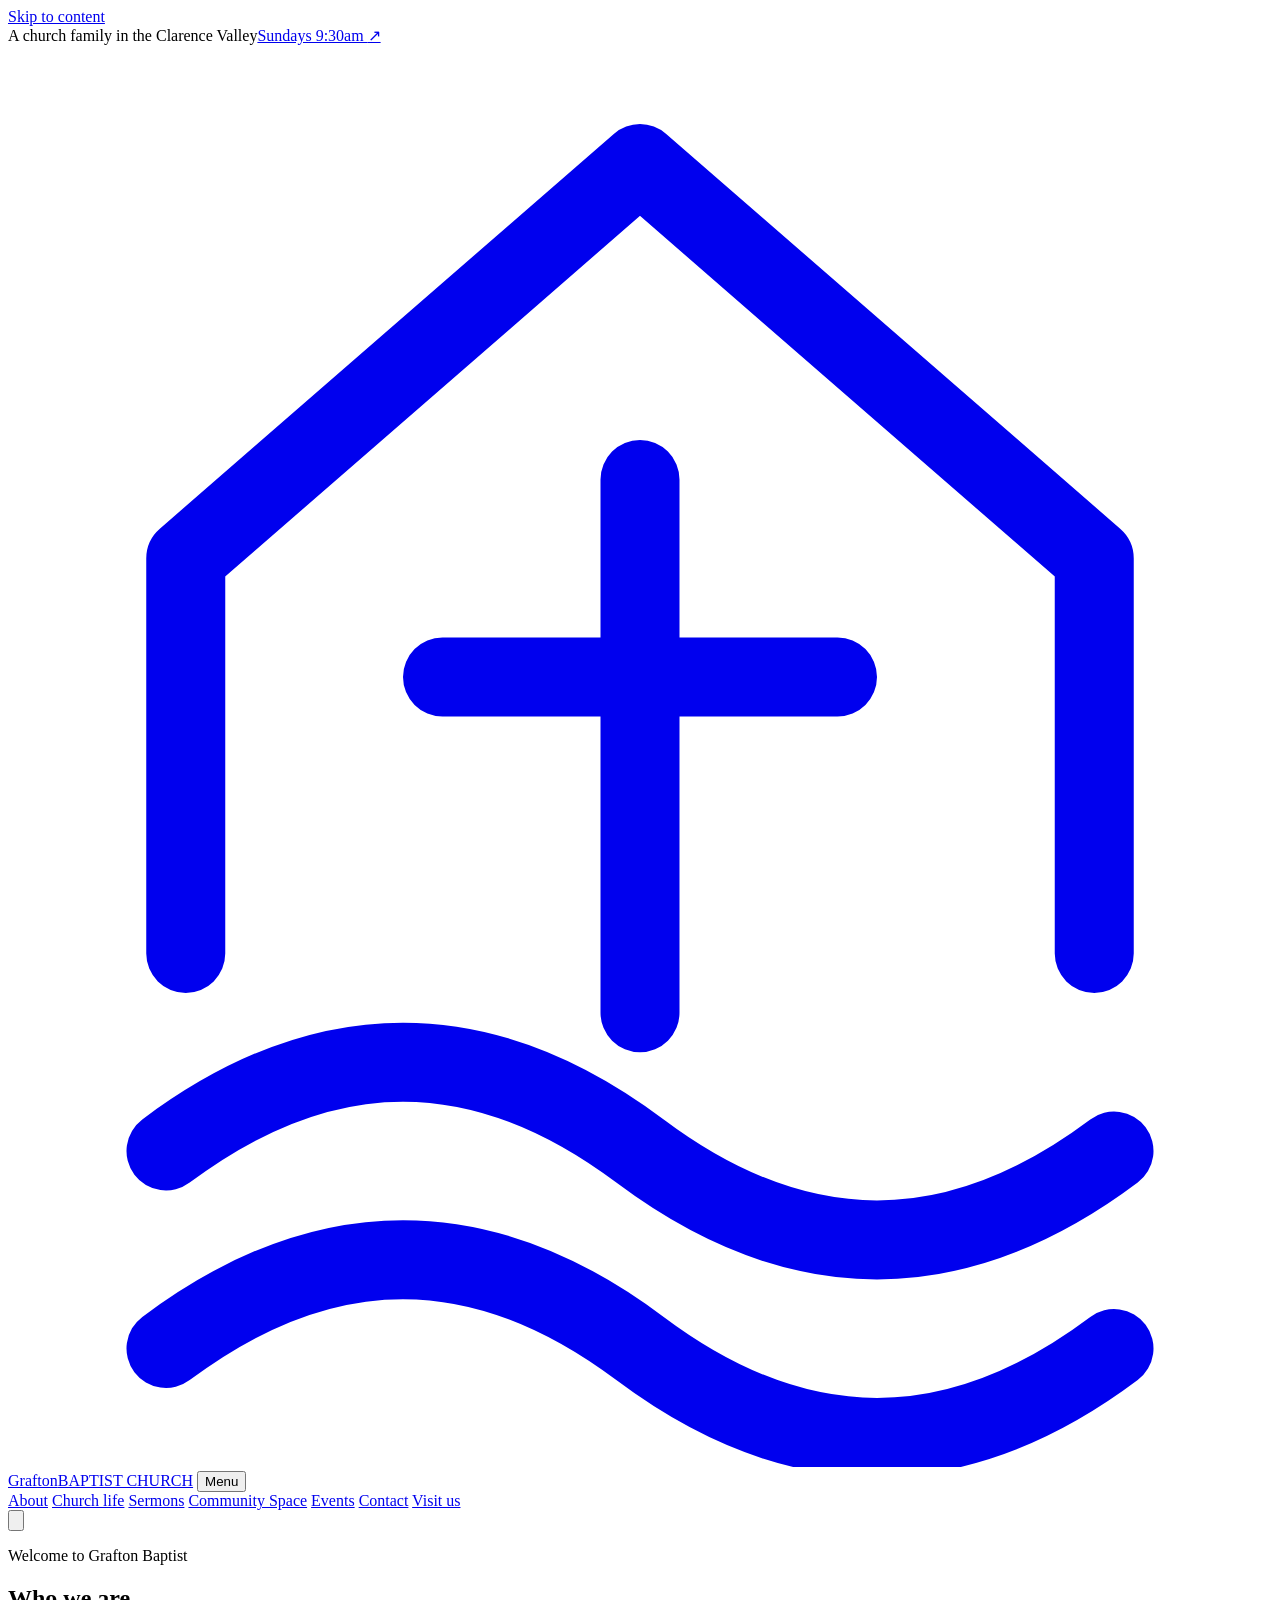
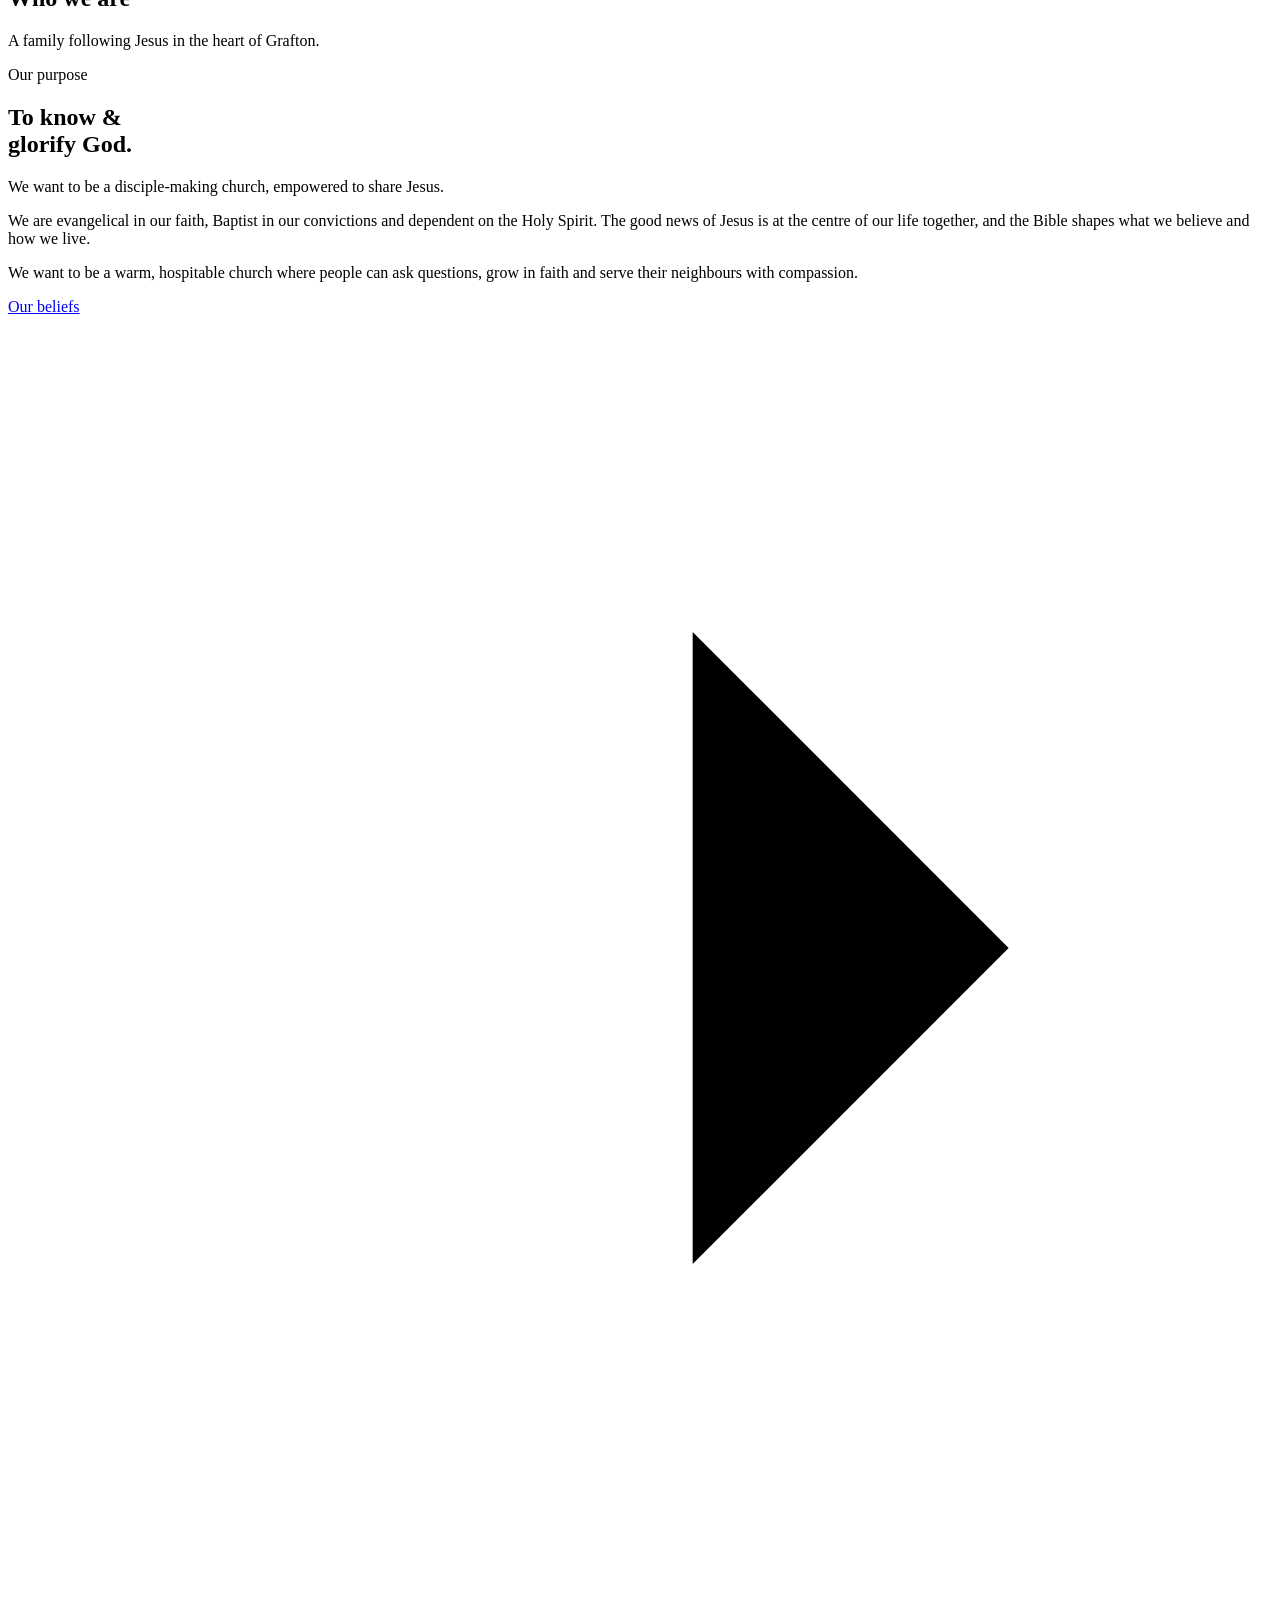
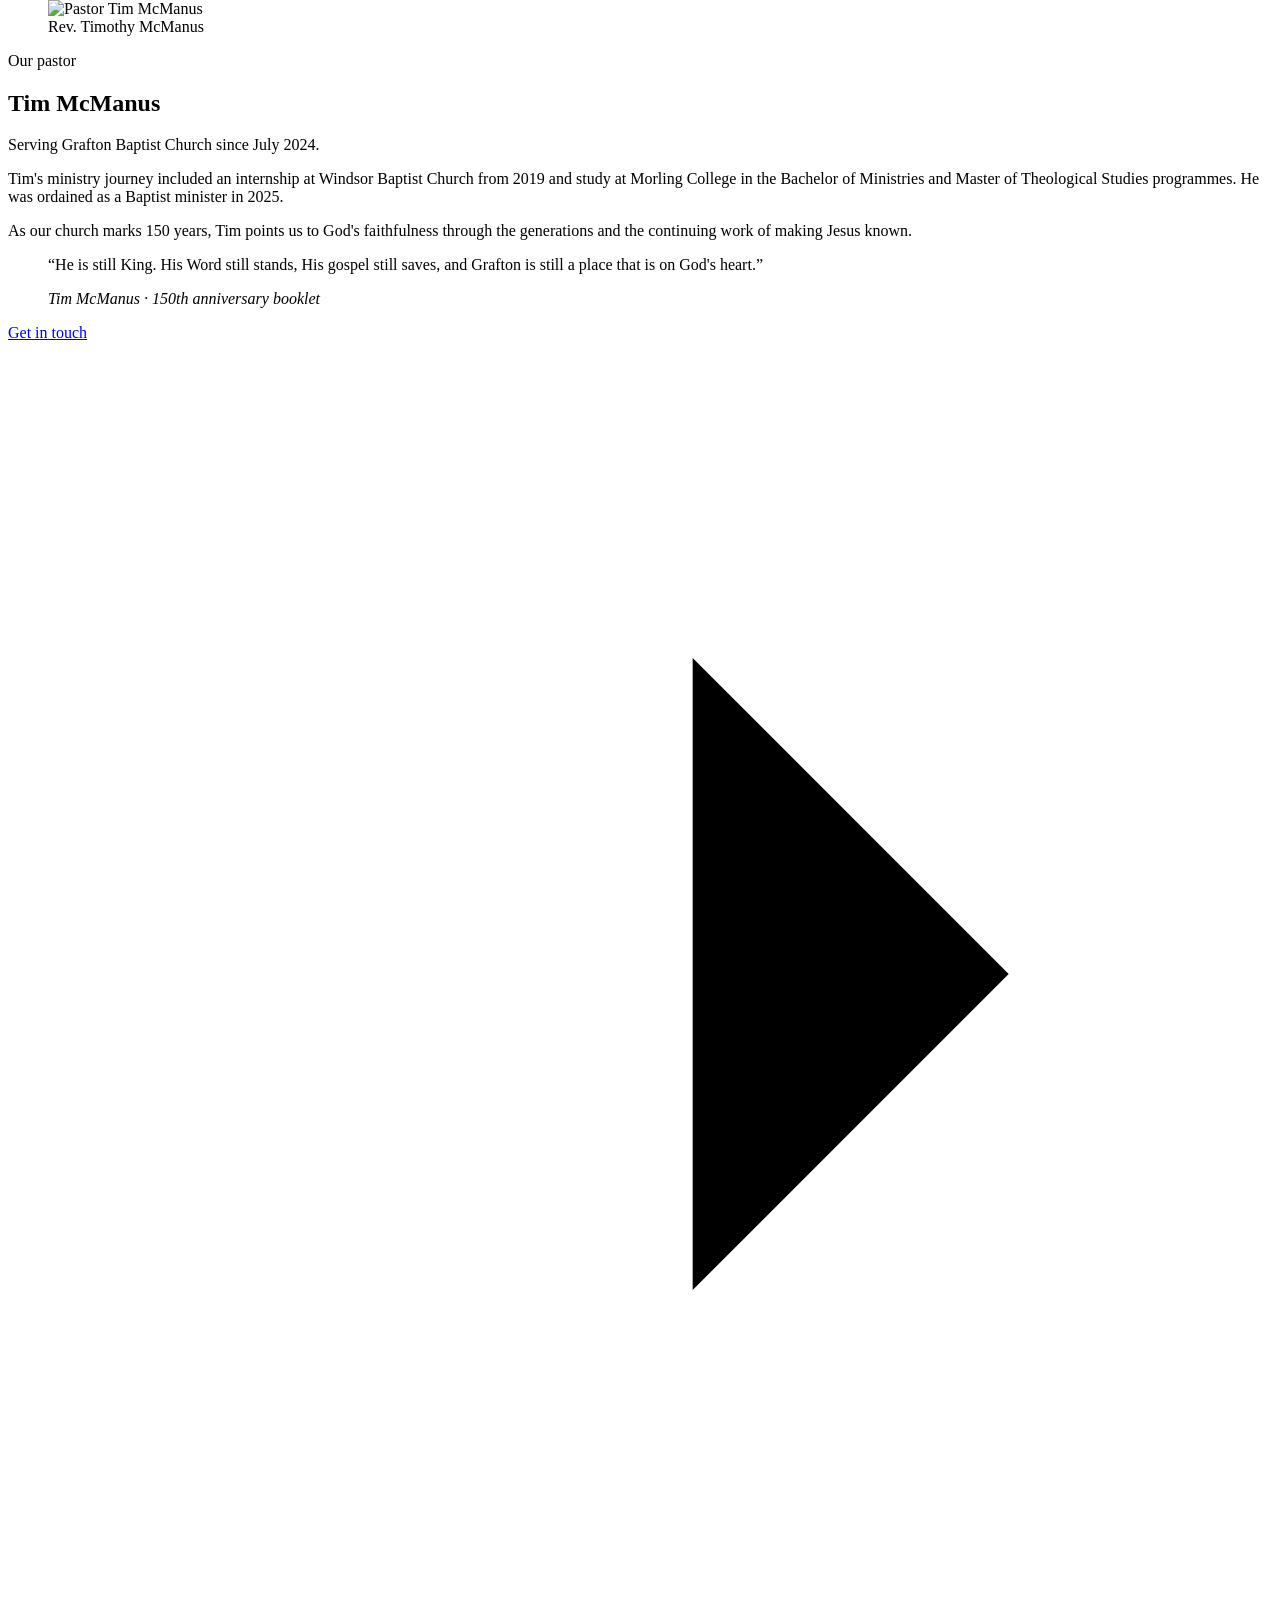
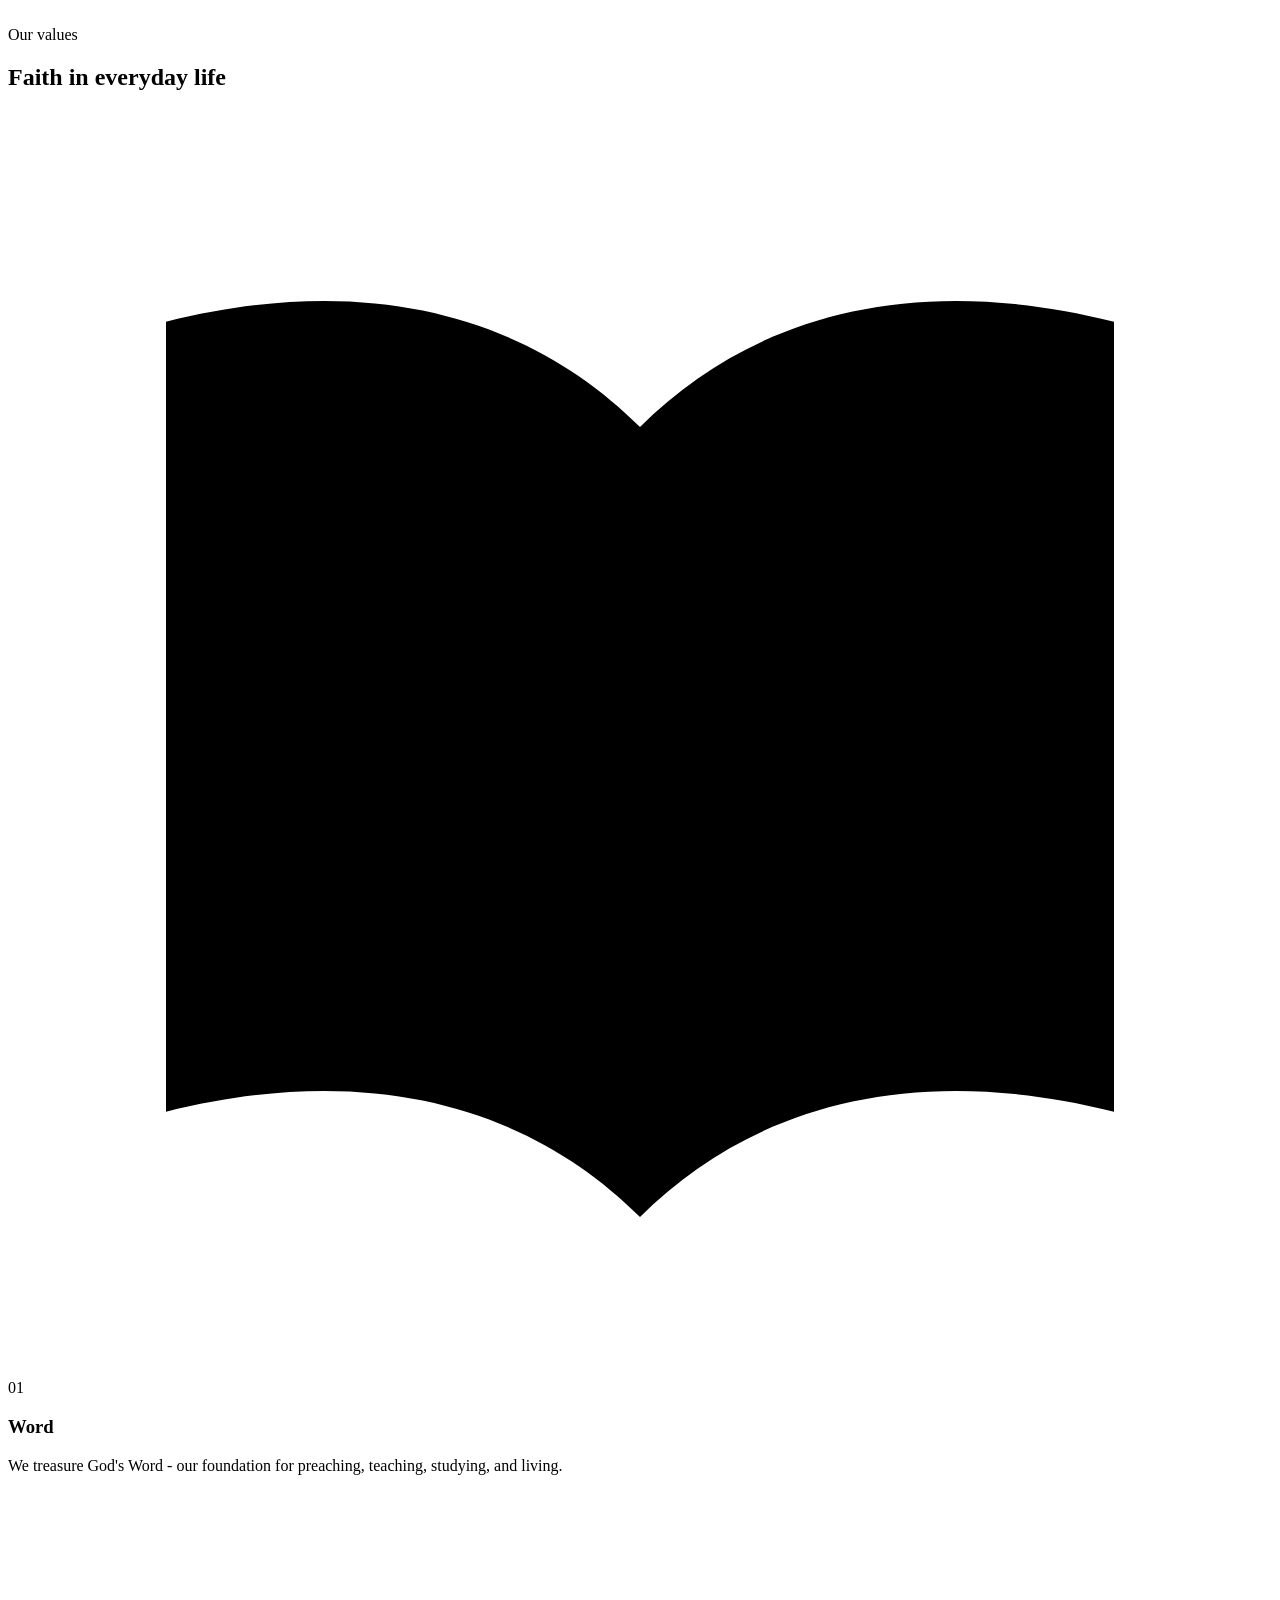
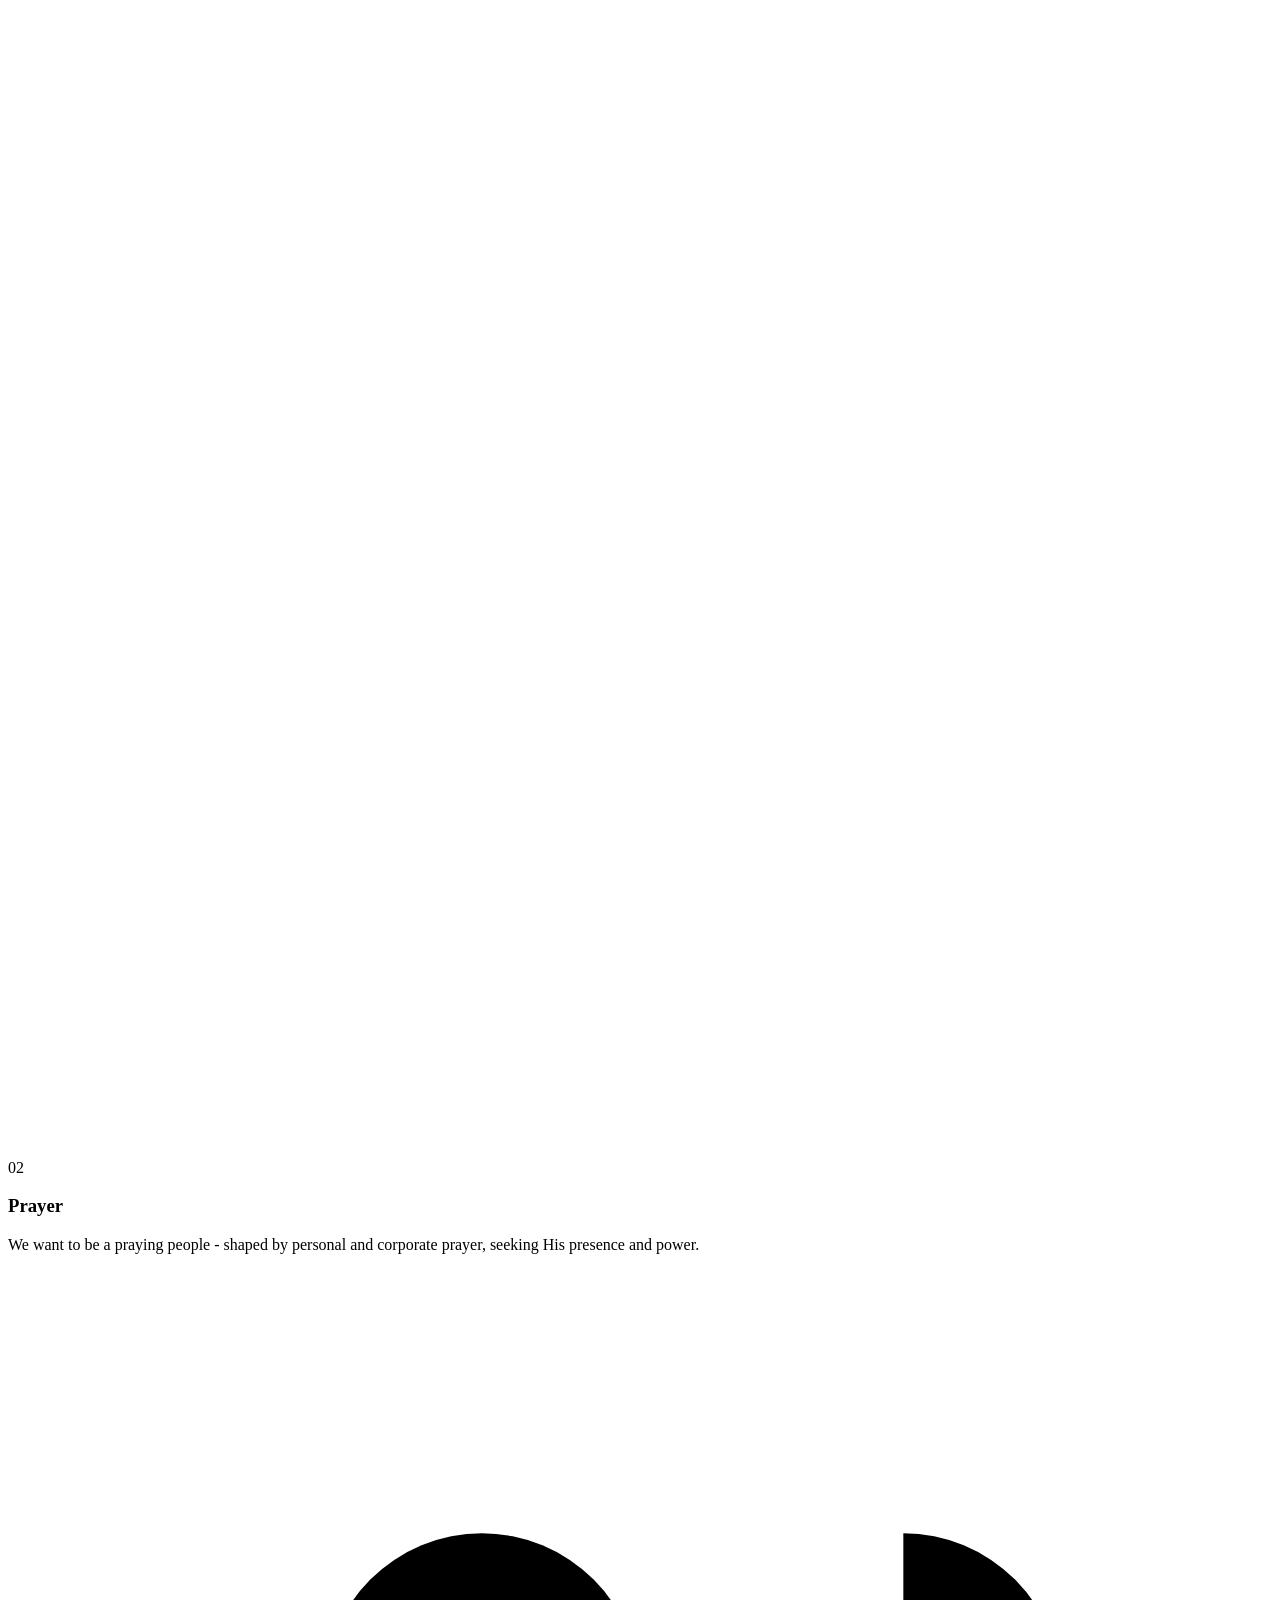
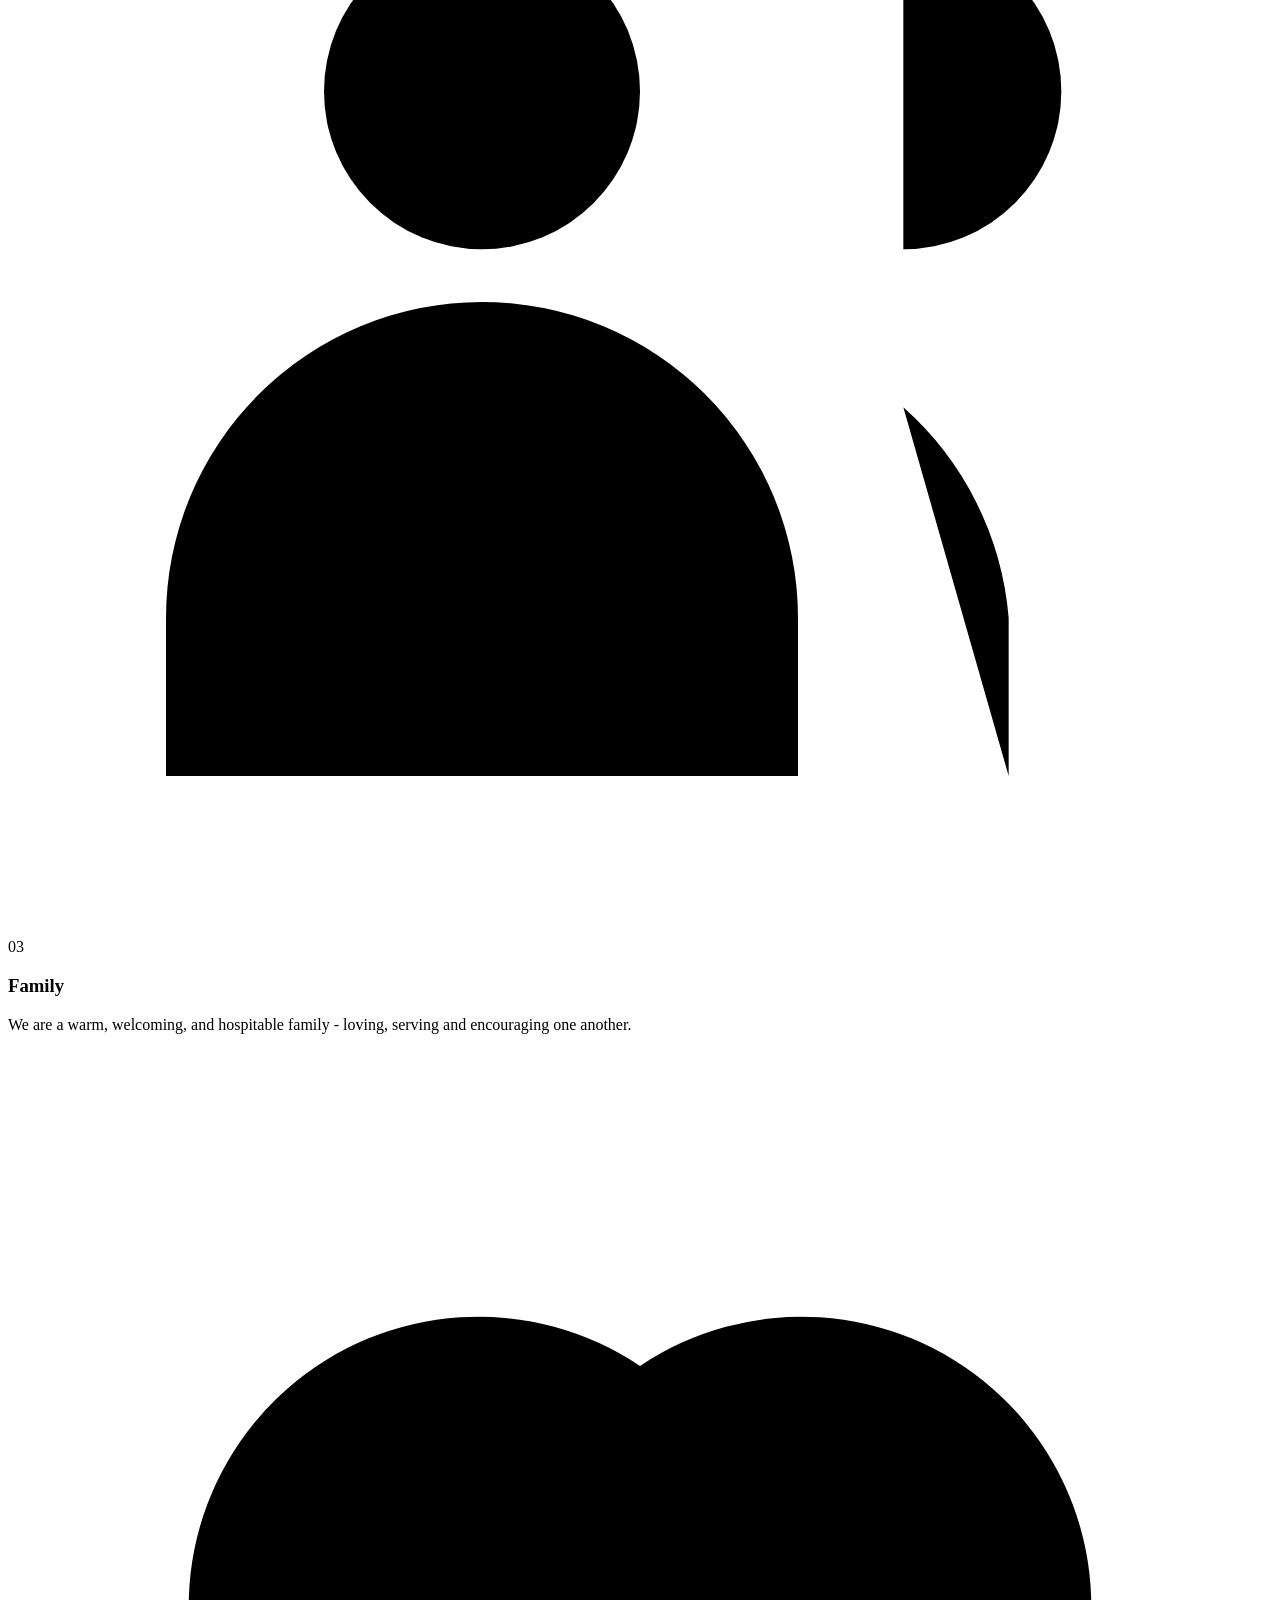
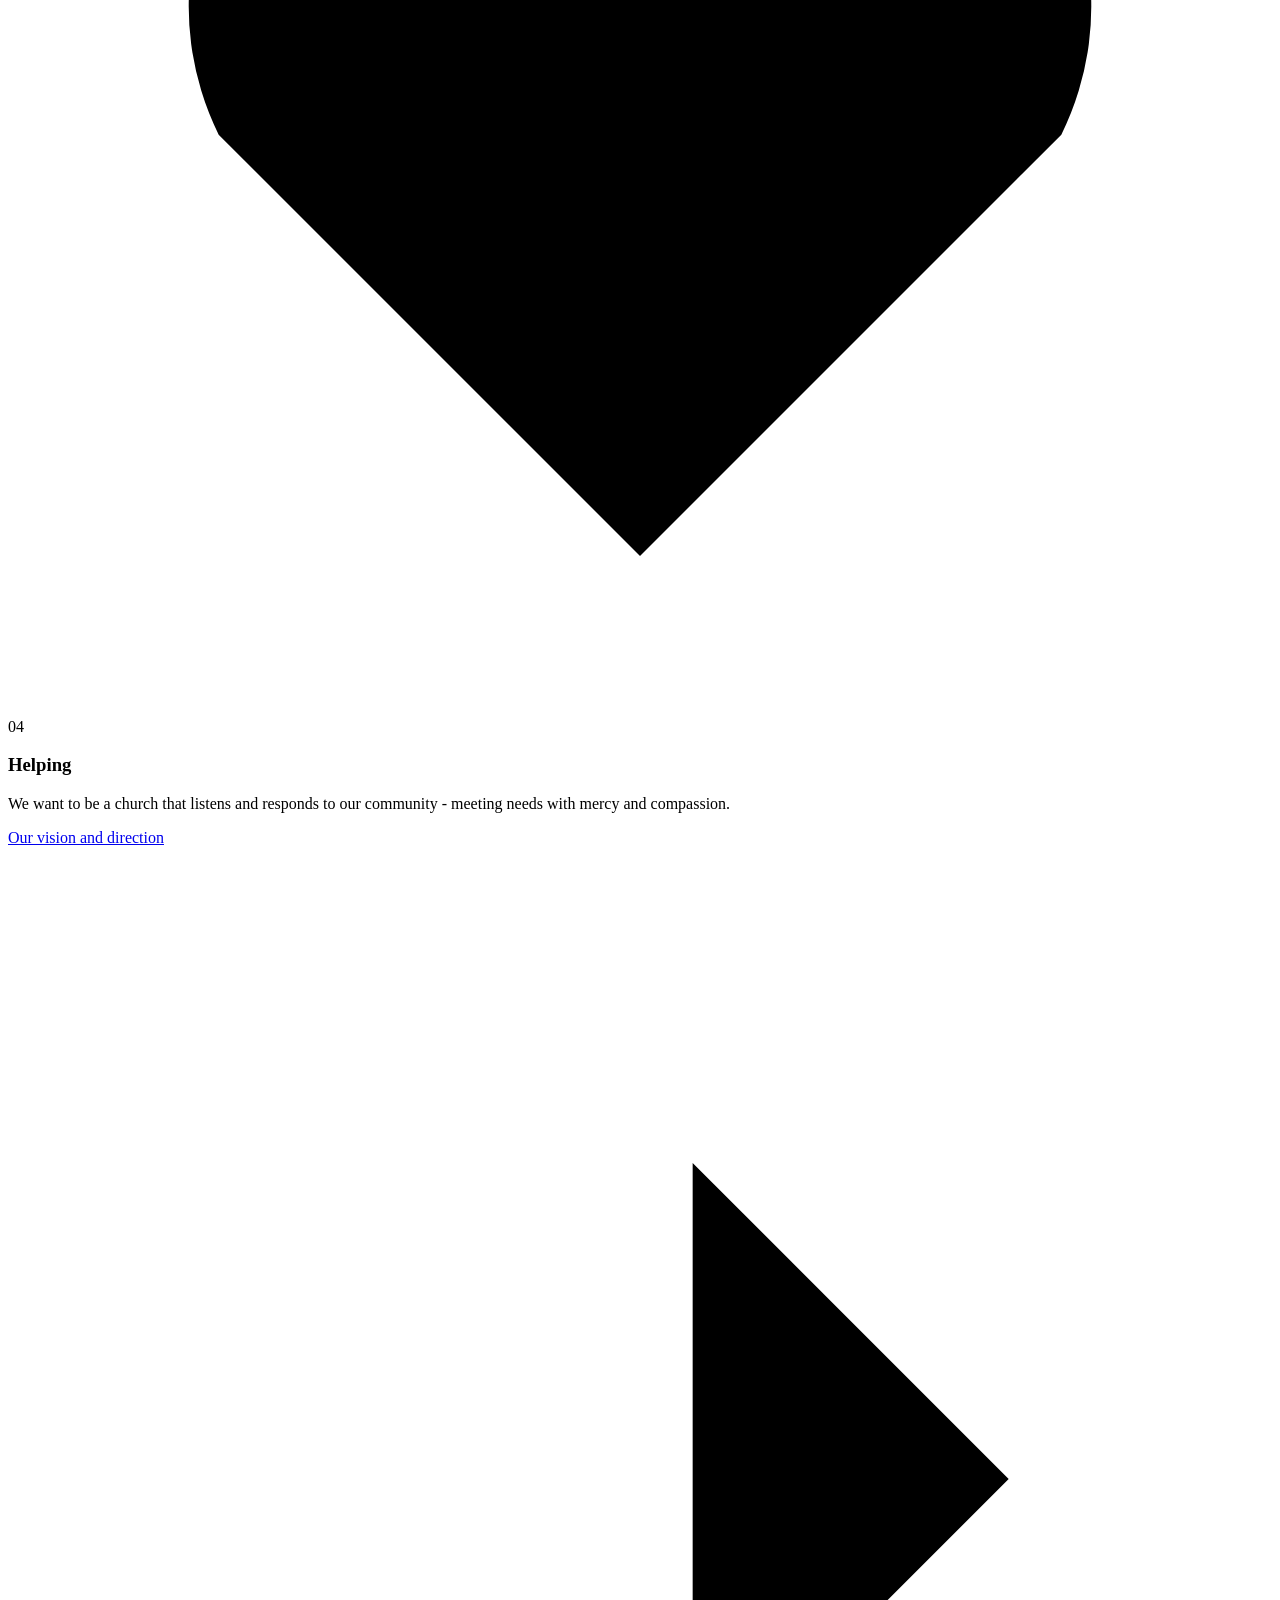
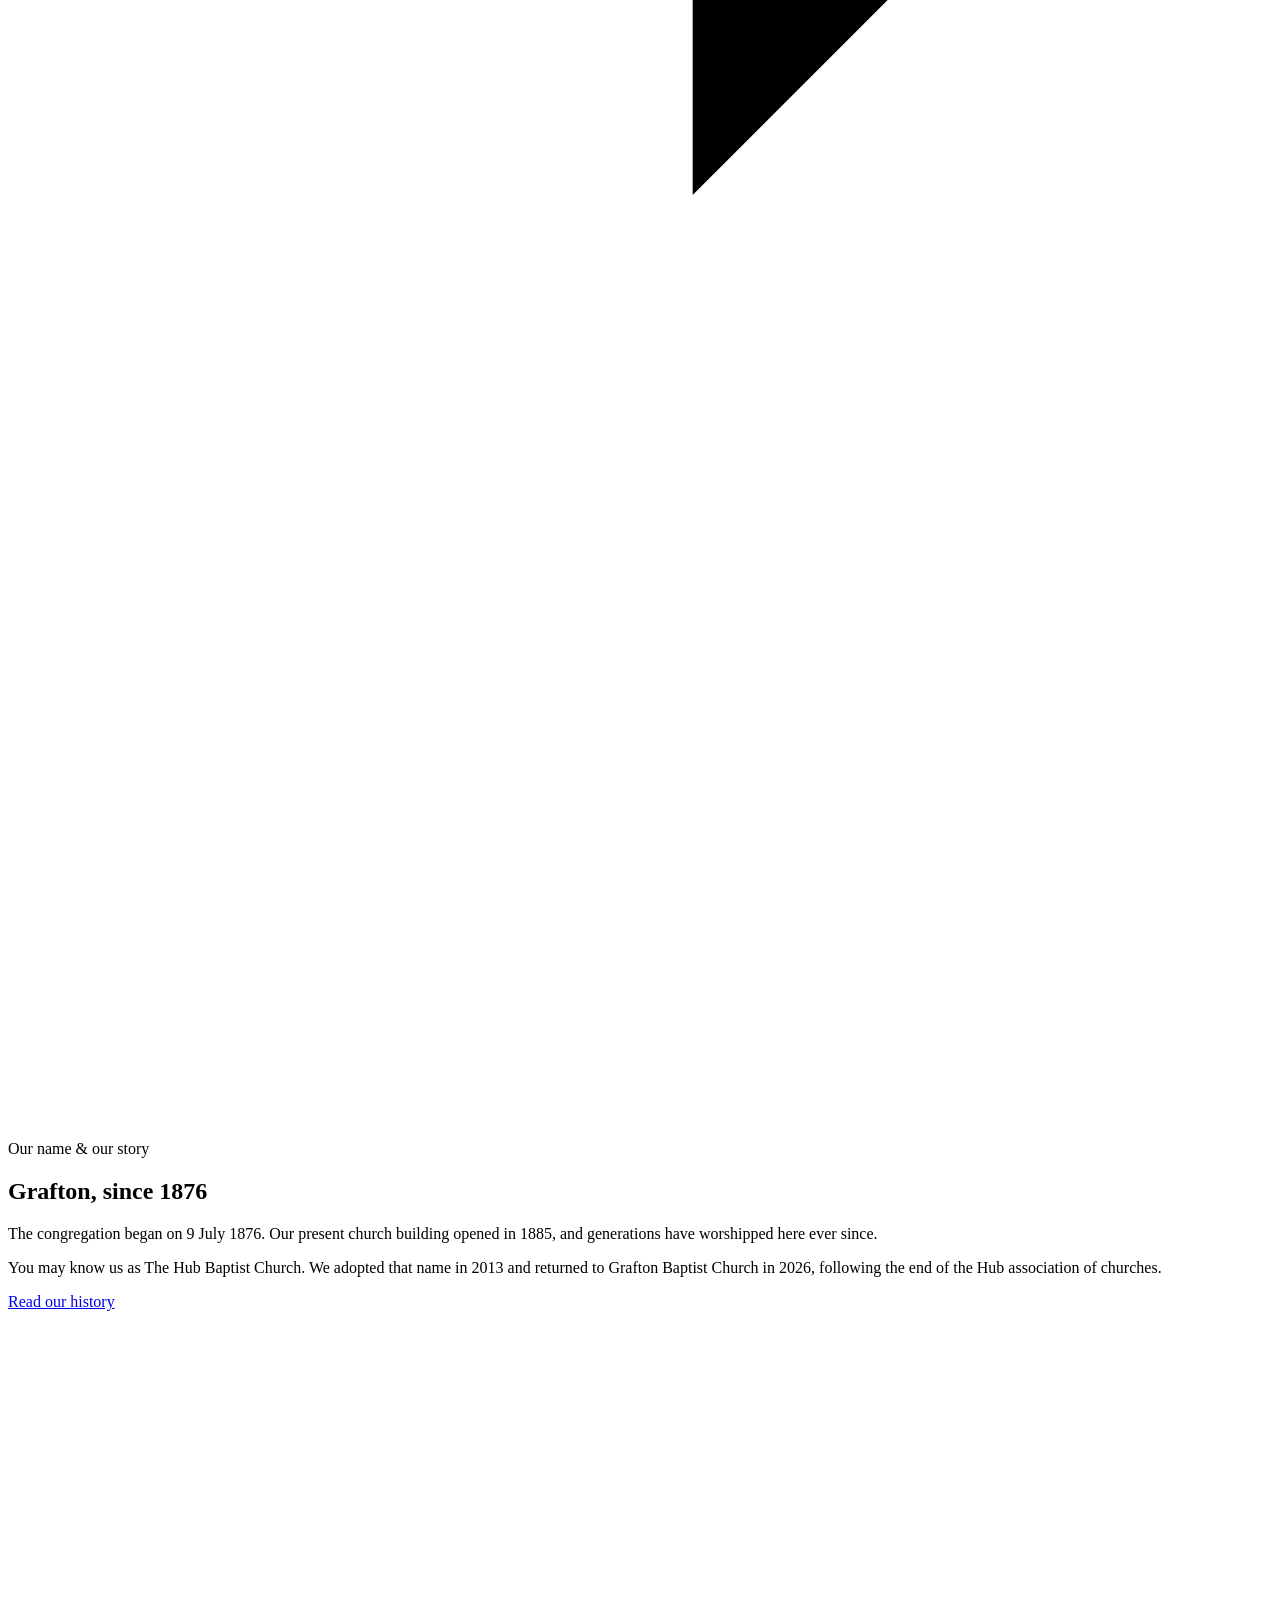
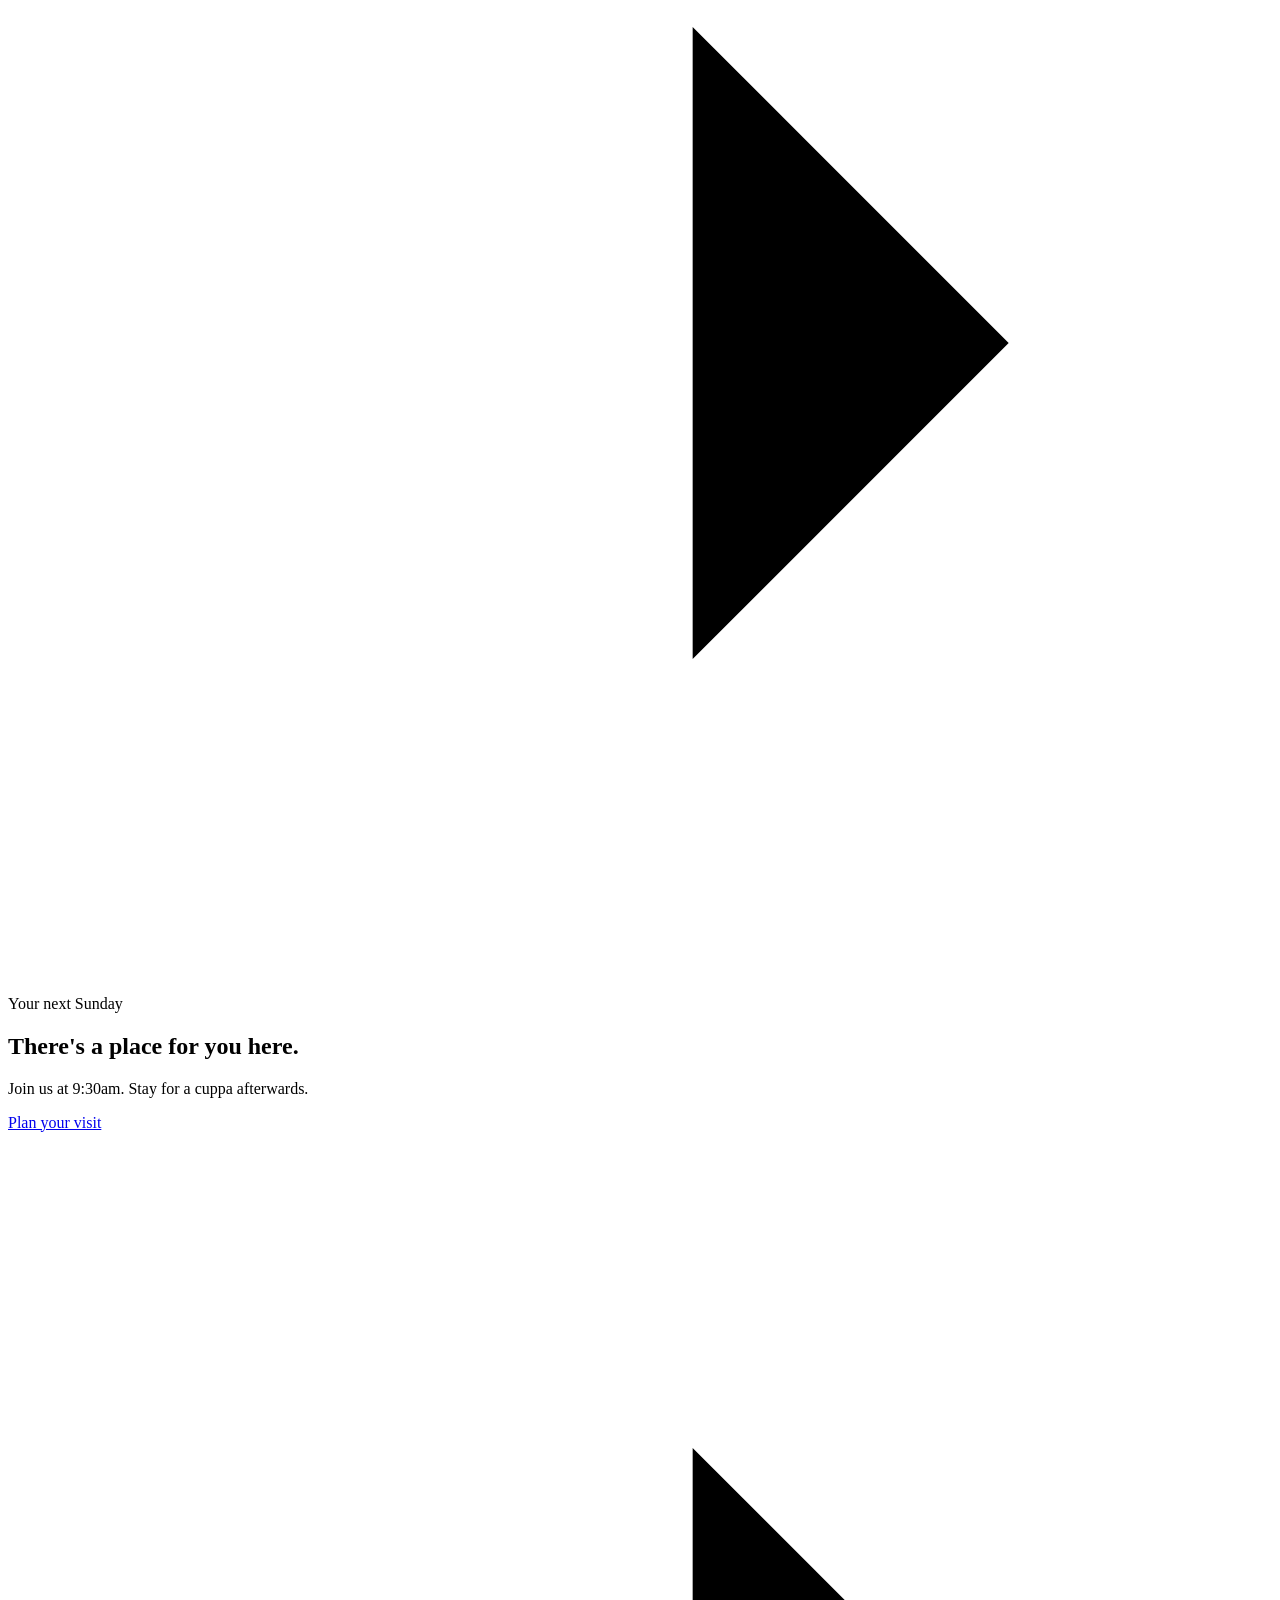
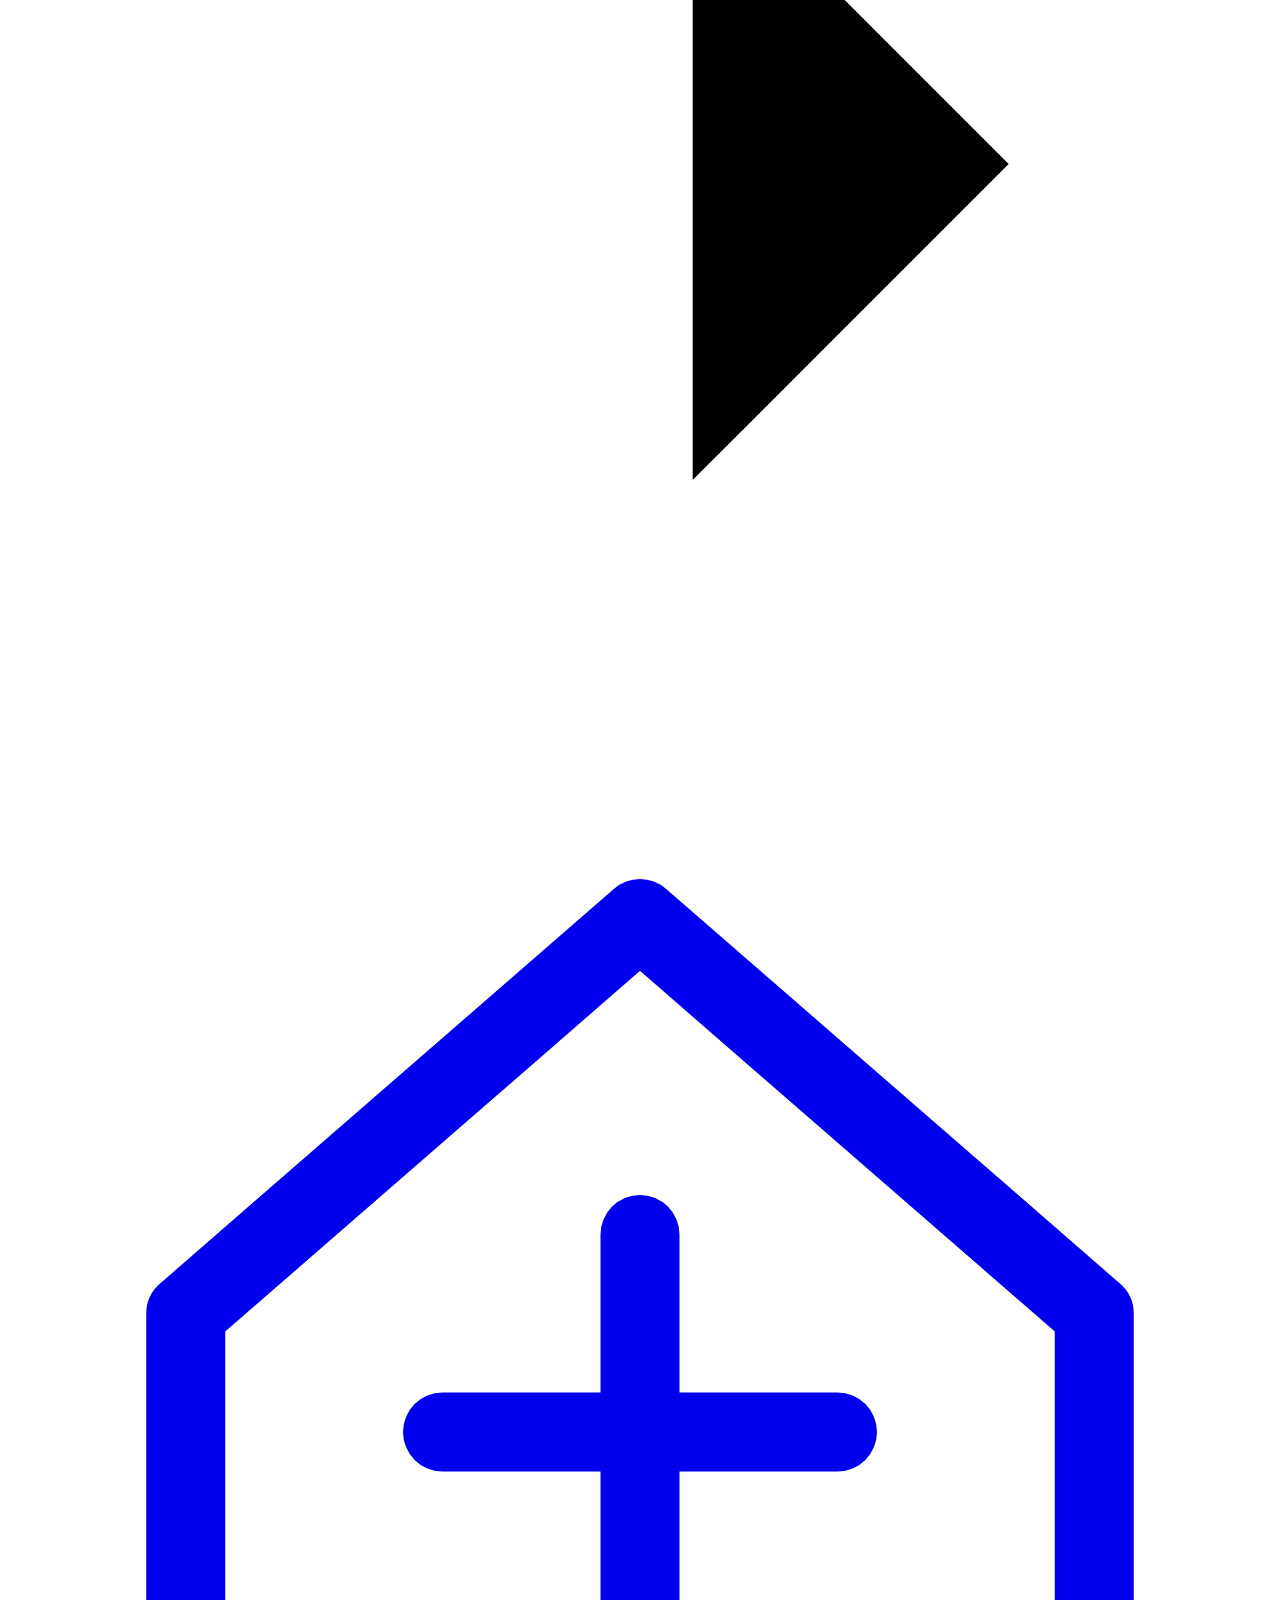
==== about/index.html @ 61af0d65 "Publish Grafton Baptist Church review site Publish generated preview pages and approved web images o" ====
<!doctype html>
<html lang="en-AU">
<head>
  <meta charset="utf-8">
  <meta name="viewport" content="width=device-width, initial-scale=1">
  <meta http-equiv="Content-Security-Policy" content="default-src &#39;self&#39;; script-src &#39;self&#39; &#39;sha256-GUolUiohZSJ8pT6h37AzRrsmuzsExgolp5R+iN0YoIs=&#39;; style-src &#39;self&#39;; img-src &#39;self&#39;; font-src &#39;self&#39;; connect-src &#39;self&#39;; frame-src https://open.spotify.com; media-src &#39;self&#39; https:; object-src &#39;none&#39;; base-uri &#39;none&#39;; form-action &#39;none&#39;; upgrade-insecure-requests">
  <meta name="referrer" content="strict-origin-when-cross-origin">
  <meta property="og:url" content="https://cybermongrel.github.io/grafton-baptist-preview/about/">
  <meta property="og:image" content="https://cybermongrel.github.io/grafton-baptist-preview/assets/social-card.png">
  <script src="/grafton-baptist-preview/assets/theme.js"></script>
  <title>Who we are | Grafton Baptist Church</title>
  <meta name="description" content="Meet Pastor Tim McManus and discover the heart of Grafton Baptist Church: to know and glorify God.">
  <meta name="robots" content="noindex, nofollow">
  <meta name="color-scheme" content="light dark">
  <meta property="og:title" content="Who we are | Grafton Baptist Church">
  <meta property="og:description" content="Meet Pastor Tim McManus and discover the heart of Grafton Baptist Church: to know and glorify God.">
  <meta property="og:type" content="website">
  <meta property="og:locale" content="en_AU">
  <meta property="og:site_name" content="Grafton Baptist Church">
  
  <link rel="icon" href="/grafton-baptist-preview/assets/emblem.svg" type="image/svg+xml">
  <link rel="apple-touch-icon" href="/grafton-baptist-preview/assets/apple-touch-icon.png">
  <link rel="stylesheet" href="/grafton-baptist-preview/assets/styles.css">
  <script src="/grafton-baptist-preview/assets/site.js" type="module"></script>
  <script type="application/ld+json">{"@context":"https://schema.org","@type":"Church","name":"Grafton Baptist Church","foundingDate":"1876-07-09","telephone":"+61266422503","address":{"@type":"PostalAddress","streetAddress":"158 Oliver Street","addressLocality":"Grafton","addressRegion":"NSW","postalCode":"2460","addressCountry":"AU"}}</script>
</head>
<body>
  <a class="skip-link" href="#main">Skip to content</a>
  <div class="topbar"><div class="container"><span>A church family in the Clarence Valley</span><a href="/grafton-baptist-preview/sundays/">Sundays 9:30am <span aria-hidden="true">&nearr;</span></a></div></div>
  <header class="site-header">
    <div class="container navigation">
      <a class="brand" href="/grafton-baptist-preview/" aria-label="Grafton Baptist Church home"><svg xmlns="http://www.w3.org/2000/svg" viewBox="0 0 64 72" class="brand-mark" aria-hidden="true">
  <g fill="none" stroke="currentColor" stroke-width="4" stroke-linecap="round" stroke-linejoin="round">
    <path d="M9 46V26L32 6l23 20v20"/>
    <path d="M32 22v27M22 32h20"/>
    <path d="M8 56c8-6 16-6 24 0s16 6 24 0M8 66c8-6 16-6 24 0s16 6 24 0"/>
  </g>
</svg>
<span>Grafton<span class="brand-subtitle">BAPTIST CHURCH</span></span></a>
      <button class="nav-toggle" type="button" aria-expanded="false" aria-controls="primary-nav"><span class="menu-lines" aria-hidden="true"></span><span>Menu</span></button>
      <nav id="primary-nav" aria-label="Main navigation"><a href="/grafton-baptist-preview/about/" aria-current="page">About</a>
<a href="/grafton-baptist-preview/ministries/">Church life</a>
<a href="/grafton-baptist-preview/sermons/">Sermons</a>
<a href="/grafton-baptist-preview/community-space/">Community Space</a>
<a href="/grafton-baptist-preview/events/">Events</a>
<a href="/grafton-baptist-preview/contact/">Contact</a>
<a href="/grafton-baptist-preview/sundays/" class="nav-visit">Visit us</a></nav>
      <button class="theme-toggle" type="button" aria-label="Switch colour theme" title="Switch colour theme"><svg class="icon" viewBox="0 0 24 24" aria-hidden="true"><circle cx="12" cy="12" r="4"/><path d="M12 1v2m0 18v2M1 12h2m18 0h2M4 4l2 2m12 12 2 2M4 20l2-2M18 6l2-2"/></svg></button>
    </div>
  </header>
  <main id="main" tabindex="-1"><section class="page-hero"><div class="container"><p class="eyebrow">Welcome to Grafton Baptist</p><h1>Who we are</h1><p class="lead">A family following Jesus in the heart of Grafton.</p></div></section>
<section class="section"><div class="container intro-grid"><div><p class="eyebrow">Our purpose</p><h2>To know &amp;<br>glorify God.</h2></div><div><p class="lead">We want to be a disciple-making church, empowered to share Jesus.</p><p>We are evangelical in our faith, Baptist in our convictions and dependent on the Holy Spirit. The good news of Jesus is at the centre of our life together, and the Bible shapes what we believe and how we live.</p><p>We want to be a warm, hospitable church where people can ask questions, grow in faith and serve their neighbours with compassion.</p><a class="text-link" href="/grafton-baptist-preview/beliefs/">Our beliefs <svg class="icon" viewBox="0 0 24 24" aria-hidden="true"><path d="M5 12h14m-6-6 6 6-6 6"/></svg></a></div></div></section>
<section class="section section-soft" id="pastor"><div class="container pastor-grid"><figure class="pastor-photo"><img src="/grafton-baptist-preview/assets/tim-mcmanus.webp" width="820" height="1000" alt="Pastor Tim McManus" loading="lazy"><figcaption>Rev. Timothy McManus</figcaption></figure><div class="pastor-copy"><p class="eyebrow">Our pastor</p><h2>Tim McManus</h2><p class="lead">Serving Grafton Baptist Church since July 2024.</p><p>Tim's ministry journey included an internship at Windsor Baptist Church from 2019 and study at Morling College in the Bachelor of Ministries and Master of Theological Studies programmes. He was ordained as a Baptist minister in 2025.</p><p>As our church marks 150 years, Tim points us to God's faithfulness through the generations and the continuing work of making Jesus known.</p><blockquote><p>&ldquo;He is still King. His Word still stands, His gospel still saves, and Grafton is still a place that is on God's heart.&rdquo;</p><cite>Tim McManus &middot; 150th anniversary booklet</cite></blockquote><a class="button" href="/grafton-baptist-preview/contact/">Get in touch <svg class="icon" viewBox="0 0 24 24" aria-hidden="true"><path d="M5 12h14m-6-6 6 6-6 6"/></svg></a></div></div></section>
<section class="section"><div class="container"><p class="eyebrow">Our values</p><h2>Faith in everyday life</h2><div class="values-grid"><article class="value-card"><div class="value-top"><svg class="icon" viewBox="0 0 24 24" aria-hidden="true"><path d="M12 6v15M3 4c4-1 7 0 9 2 2-2 5-3 9-2v15c-4-1-7 0-9 2-2-2-5-3-9-2Z"/></svg><span>01</span></div><h3>Word</h3><p>We treasure God&#39;s Word - our foundation for preaching, teaching, studying, and living.</p></article>
<article class="value-card"><div class="value-top"><svg class="icon" viewBox="0 0 24 24" aria-hidden="true"><path d="M12 3v18M5 9h14"/></svg><span>02</span></div><h3>Prayer</h3><p>We want to be a praying people - shaped by personal and corporate prayer, seeking His presence and power.</p></article>
<article class="value-card"><div class="value-top"><svg class="icon" viewBox="0 0 24 24" aria-hidden="true"><circle cx="9" cy="8" r="3"/><path d="M3 21v-3a6 6 0 0 1 12 0v3M17 5a3 3 0 0 1 0 6m2 10v-3a6 6 0 0 0-2-4"/></svg><span>03</span></div><h3>Family</h3><p>We are a warm, welcoming, and hospitable family - loving, serving and encouraging one another.</p></article>
<article class="value-card"><div class="value-top"><svg class="icon" viewBox="0 0 24 24" aria-hidden="true"><path d="m12 21-8-8a5.5 5.5 0 0 1 8-7 5.5 5.5 0 0 1 8 7Z"/></svg><span>04</span></div><h3>Helping</h3><p>We want to be a church that listens and responds to our community - meeting needs with mercy and compassion.</p></article></div><p class="section-follow"><a class="text-link" href="/grafton-baptist-preview/vision/">Our vision and direction <svg class="icon" viewBox="0 0 24 24" aria-hidden="true"><path d="M5 12h14m-6-6 6 6-6 6"/></svg></a></p></div></section>
<section class="section section-soft"><div class="container split"><div class="building-wrap"><img src="/grafton-baptist-preview/assets/church-drawing.webp" width="1280" height="589" loading="lazy" alt="Line drawing of the church building at Oliver and Queen Streets"></div><div><p class="eyebrow">Our name &amp; our story</p><h2>Grafton, since 1876</h2><p>The congregation began on 9 July 1876. Our present church building opened in 1885, and generations have worshipped here ever since.</p><p>You may know us as The Hub Baptist Church. We adopted that name in 2013 and returned to Grafton Baptist Church in 2026, following the end of the Hub association of churches.</p><a class="text-link" href="/grafton-baptist-preview/history/">Read our history <svg class="icon" viewBox="0 0 24 24" aria-hidden="true"><path d="M5 12h14m-6-6 6 6-6 6"/></svg></a></div></div></section>
</main>
  <section class="invitation" aria-labelledby="invitation-title">
    <div class="container invitation-inner"><div><p class="eyebrow">Your next Sunday</p><h2 id="invitation-title">There's a place for you here.</h2><p>Join us at 9:30am. Stay for a cuppa afterwards.</p></div><a class="button" href="/grafton-baptist-preview/sundays/">Plan your visit <svg class="icon" viewBox="0 0 24 24" aria-hidden="true"><path d="M5 12h14m-6-6 6 6-6 6"/></svg></a></div>
  </section>
  <footer class="site-footer">
    <div class="container footer-grid">
      <div><a class="brand" href="/grafton-baptist-preview/" aria-label="Grafton Baptist Church home"><svg xmlns="http://www.w3.org/2000/svg" viewBox="0 0 64 72" class="brand-mark" aria-hidden="true">
  <g fill="none" stroke="currentColor" stroke-width="4" stroke-linecap="round" stroke-linejoin="round">
    <path d="M9 46V26L32 6l23 20v20"/>
    <path d="M32 22v27M22 32h20"/>
    <path d="M8 56c8-6 16-6 24 0s16 6 24 0M8 66c8-6 16-6 24 0s16 6 24 0"/>
  </g>
</svg>
<span>Grafton<span class="brand-subtitle">BAPTIST CHURCH</span></span></a><p class="footer-purpose">To know &amp; glorify God.</p><p>A family following Jesus in the Clarence Valley.<br>Part of Grafton since 1876.</p></div>
      <div><h2>Explore</h2><a href="/grafton-baptist-preview/about/">Who we are</a><a href="/grafton-baptist-preview/beliefs/">Our beliefs</a><a href="/grafton-baptist-preview/vision/">Our vision</a><a href="/grafton-baptist-preview/ministries/">Church life</a><a href="/grafton-baptist-preview/sermons/">Sermons</a><a href="/grafton-baptist-preview/history/">Our story</a></div>
      <div><h2>Connect</h2><a href="/grafton-baptist-preview/sundays/">Sundays &amp; visiting</a><a href="/grafton-baptist-preview/community-space/">Community Space</a><a href="/grafton-baptist-preview/events/">Gatherings &amp; events</a><a href="/grafton-baptist-preview/contact/">Contact &amp; directions</a><a href="/grafton-baptist-preview/privacy/">Privacy &amp; accessibility</a></div>
      <div><h2>Find us</h2><p>158 Oliver Street, Grafton NSW 2460<br>Corner of Queen &amp; Oliver Streets</p><a href="https://www.google.com/maps/search/?api=1&amp;query=Grafton%20Baptist%20Church%2C%20158%20Oliver%20Street%2C%20Grafton%20NSW%202460" rel="noopener noreferrer">Get directions &nearr;</a><a href="tel:+61266422503">(02) 6642 2503</a></div>
    </div>
    <div class="container footer-bottom"><span>&copy; 2026 Grafton Baptist Church</span><span>Est. 1876 &nbsp; / &nbsp; Grafton, NSW</span></div>
  </footer>
</body>
</html>
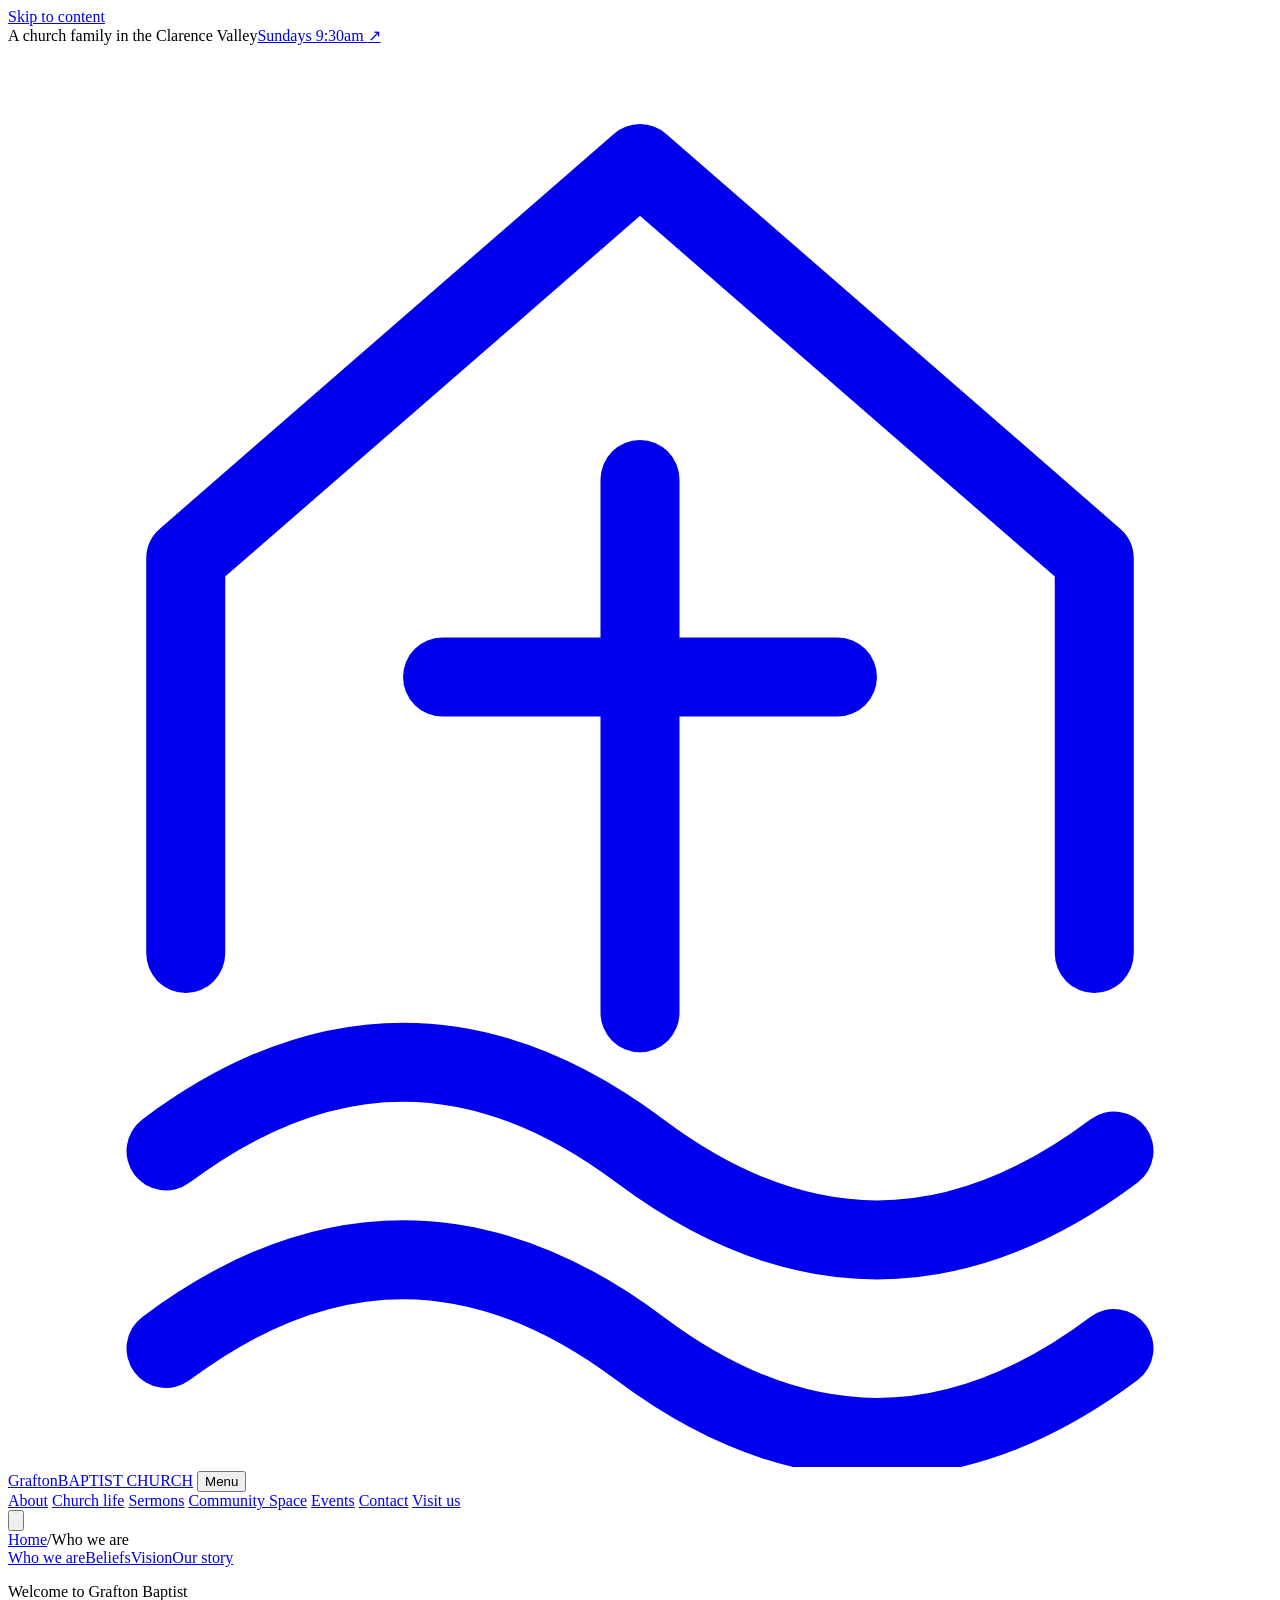
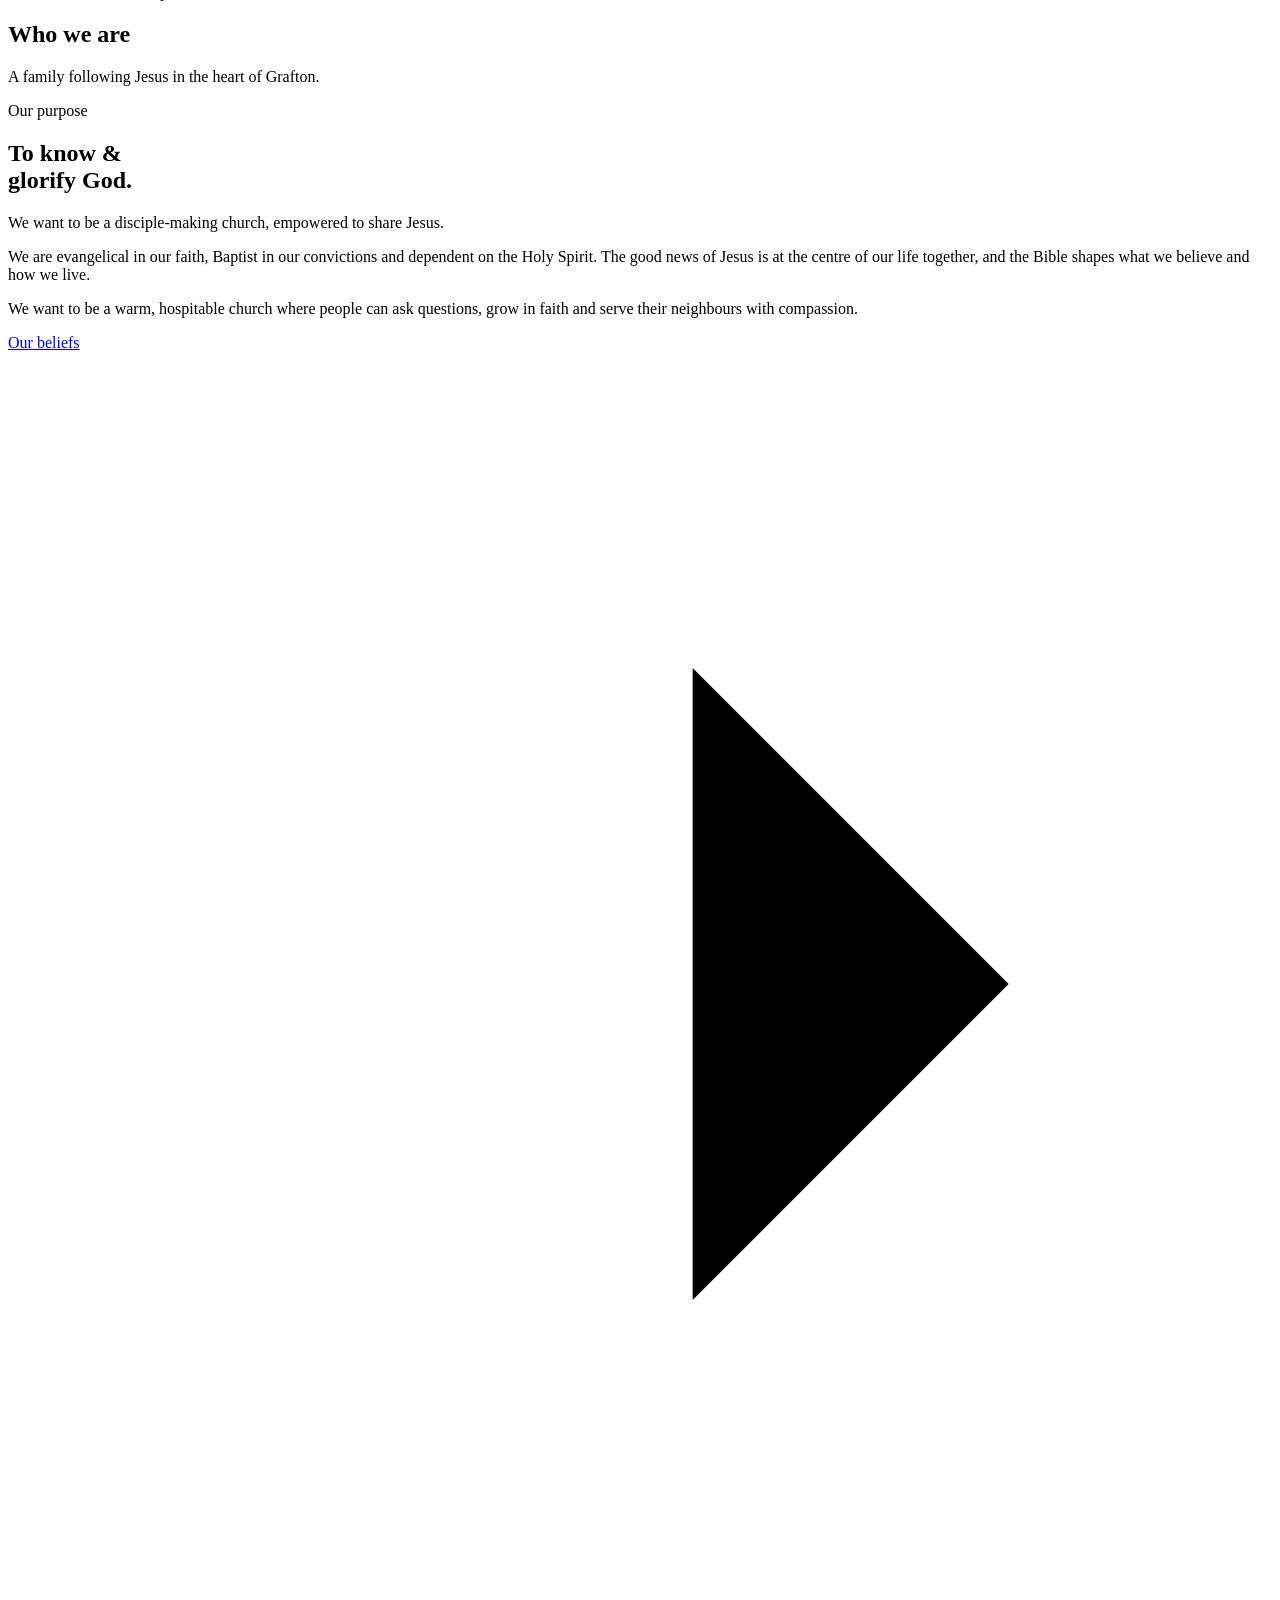
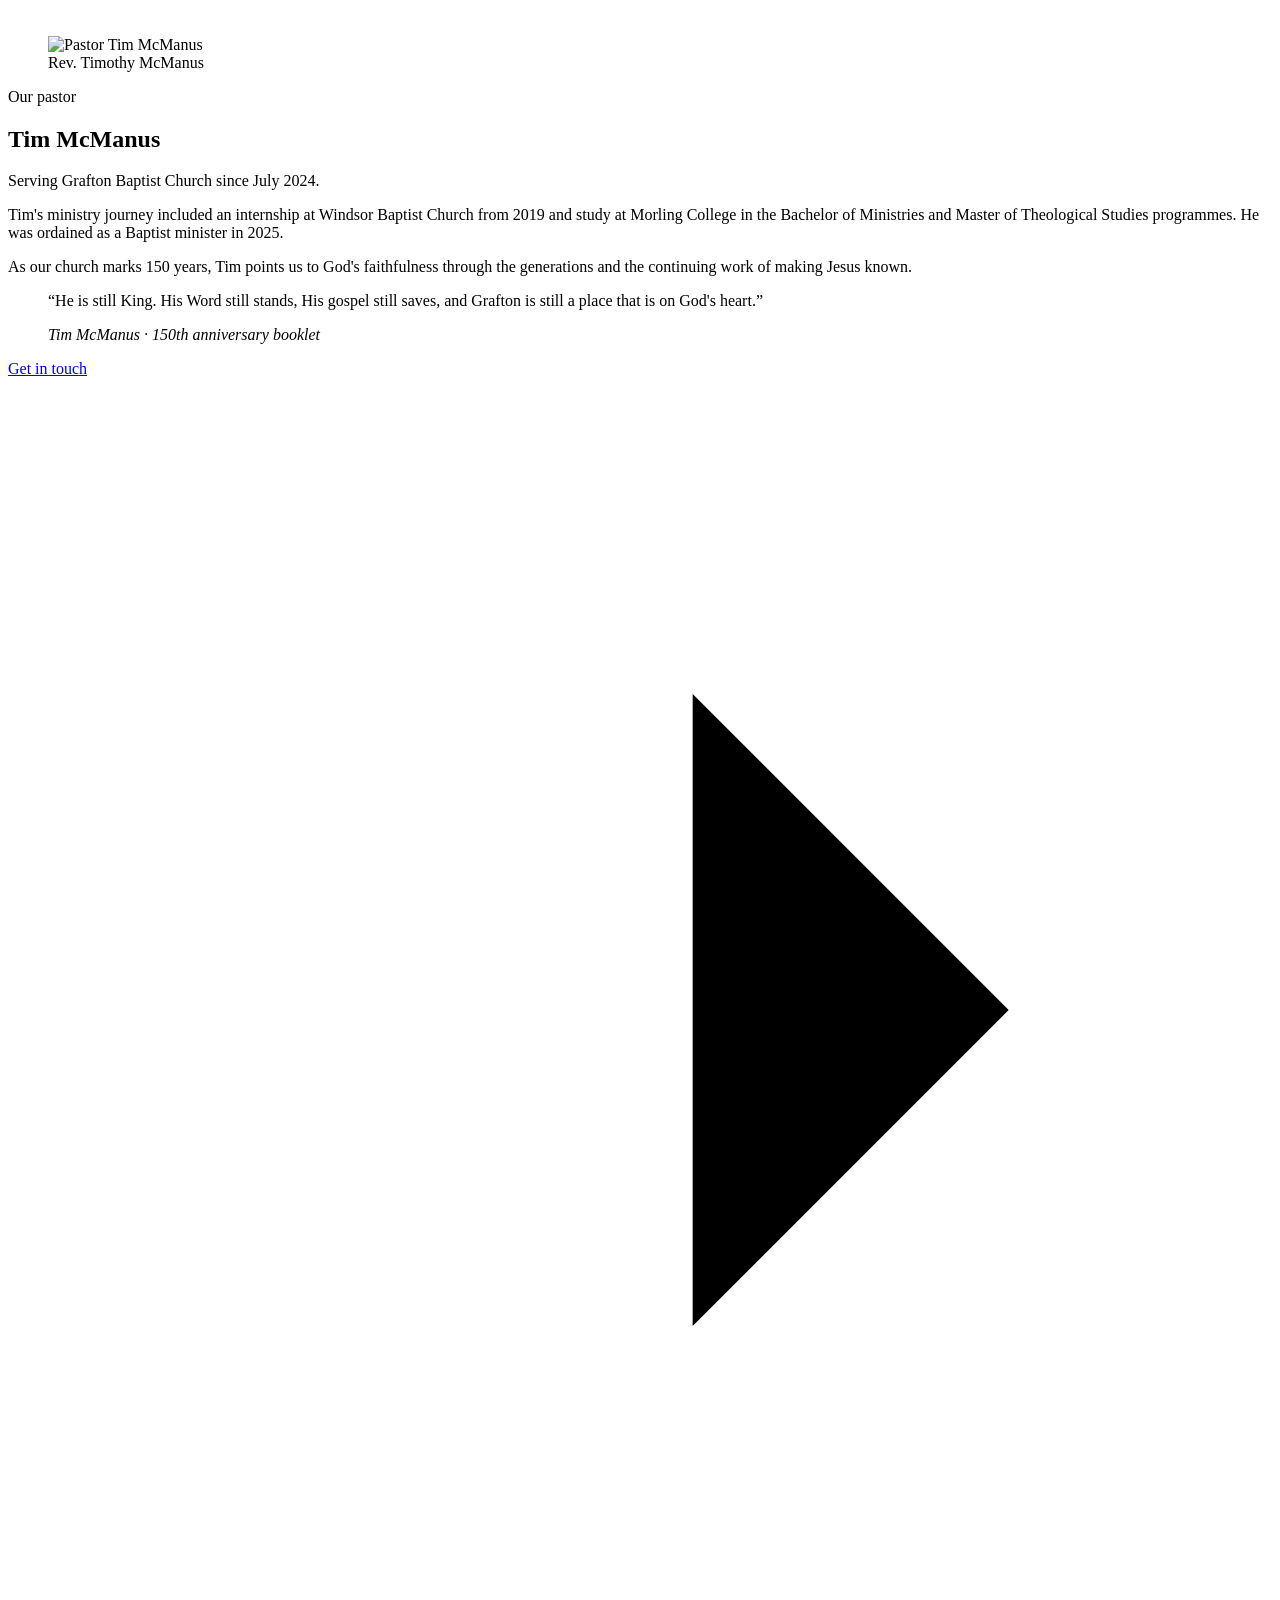
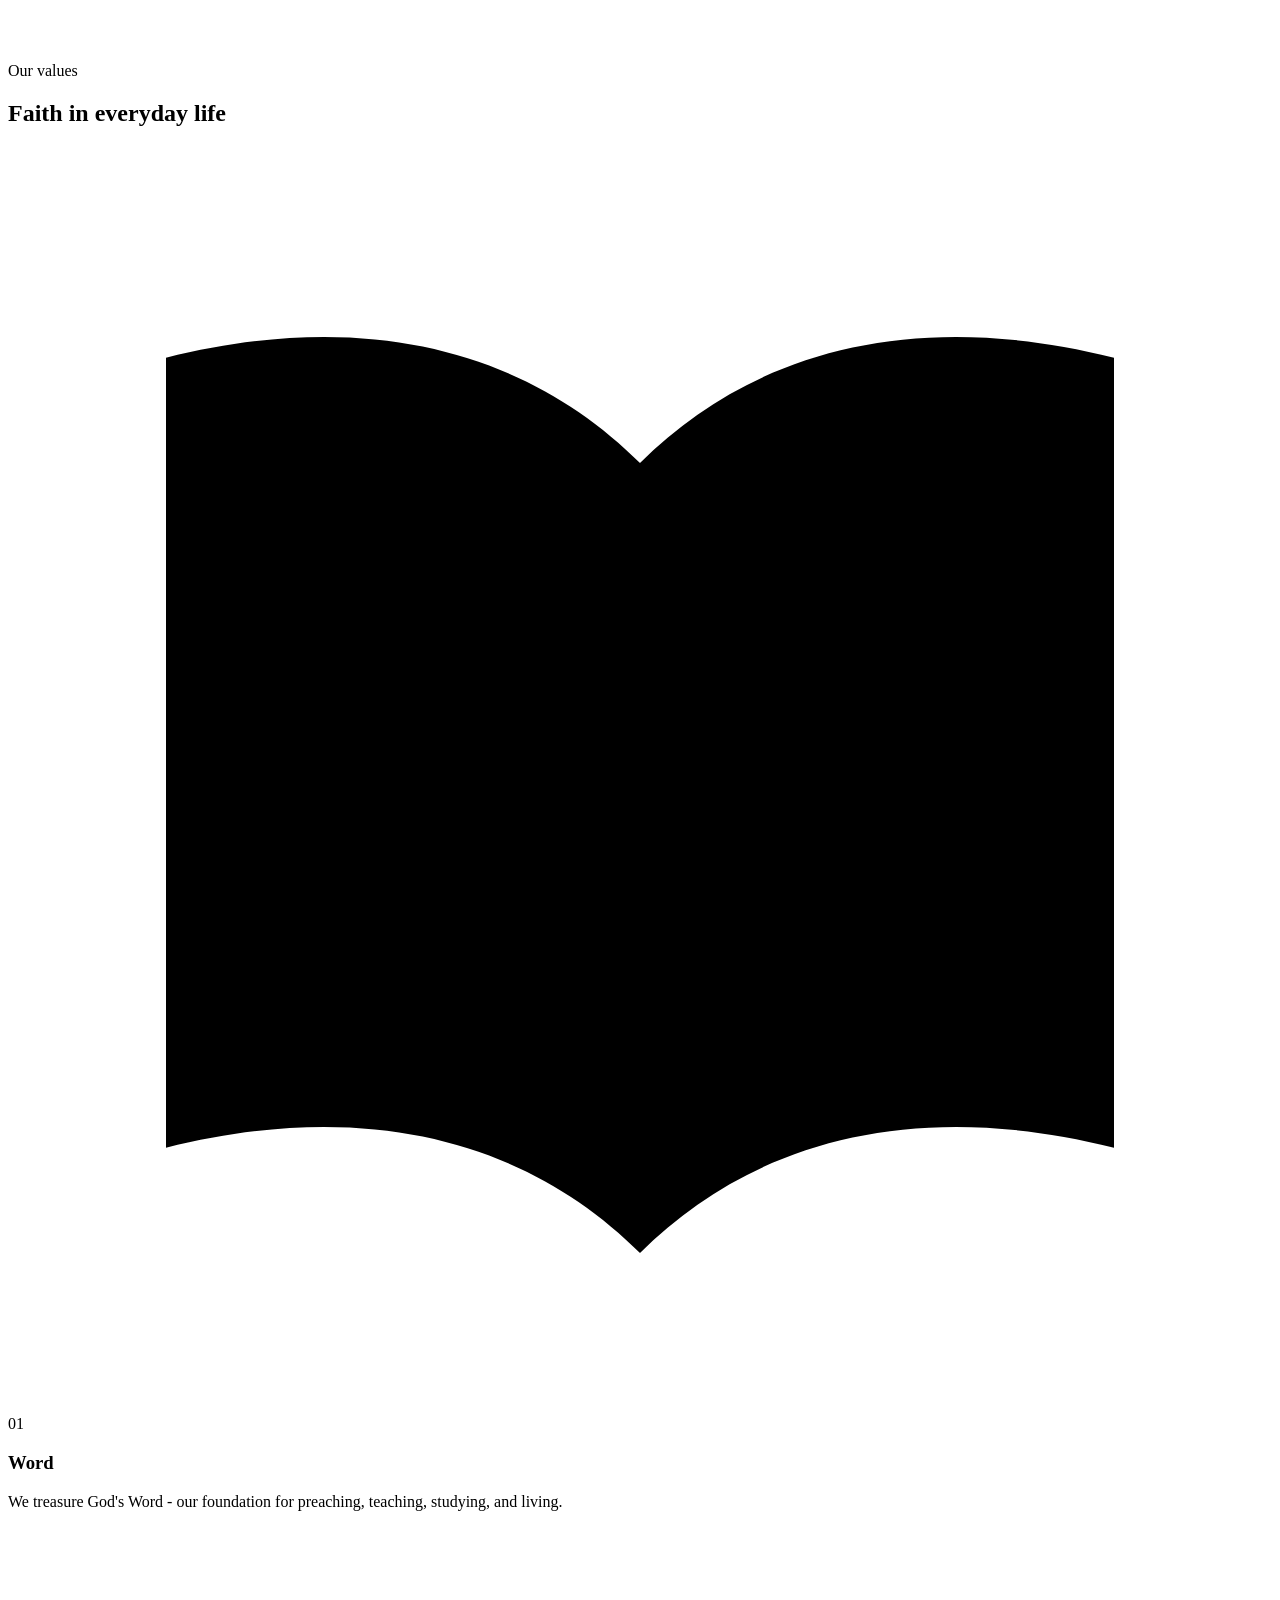
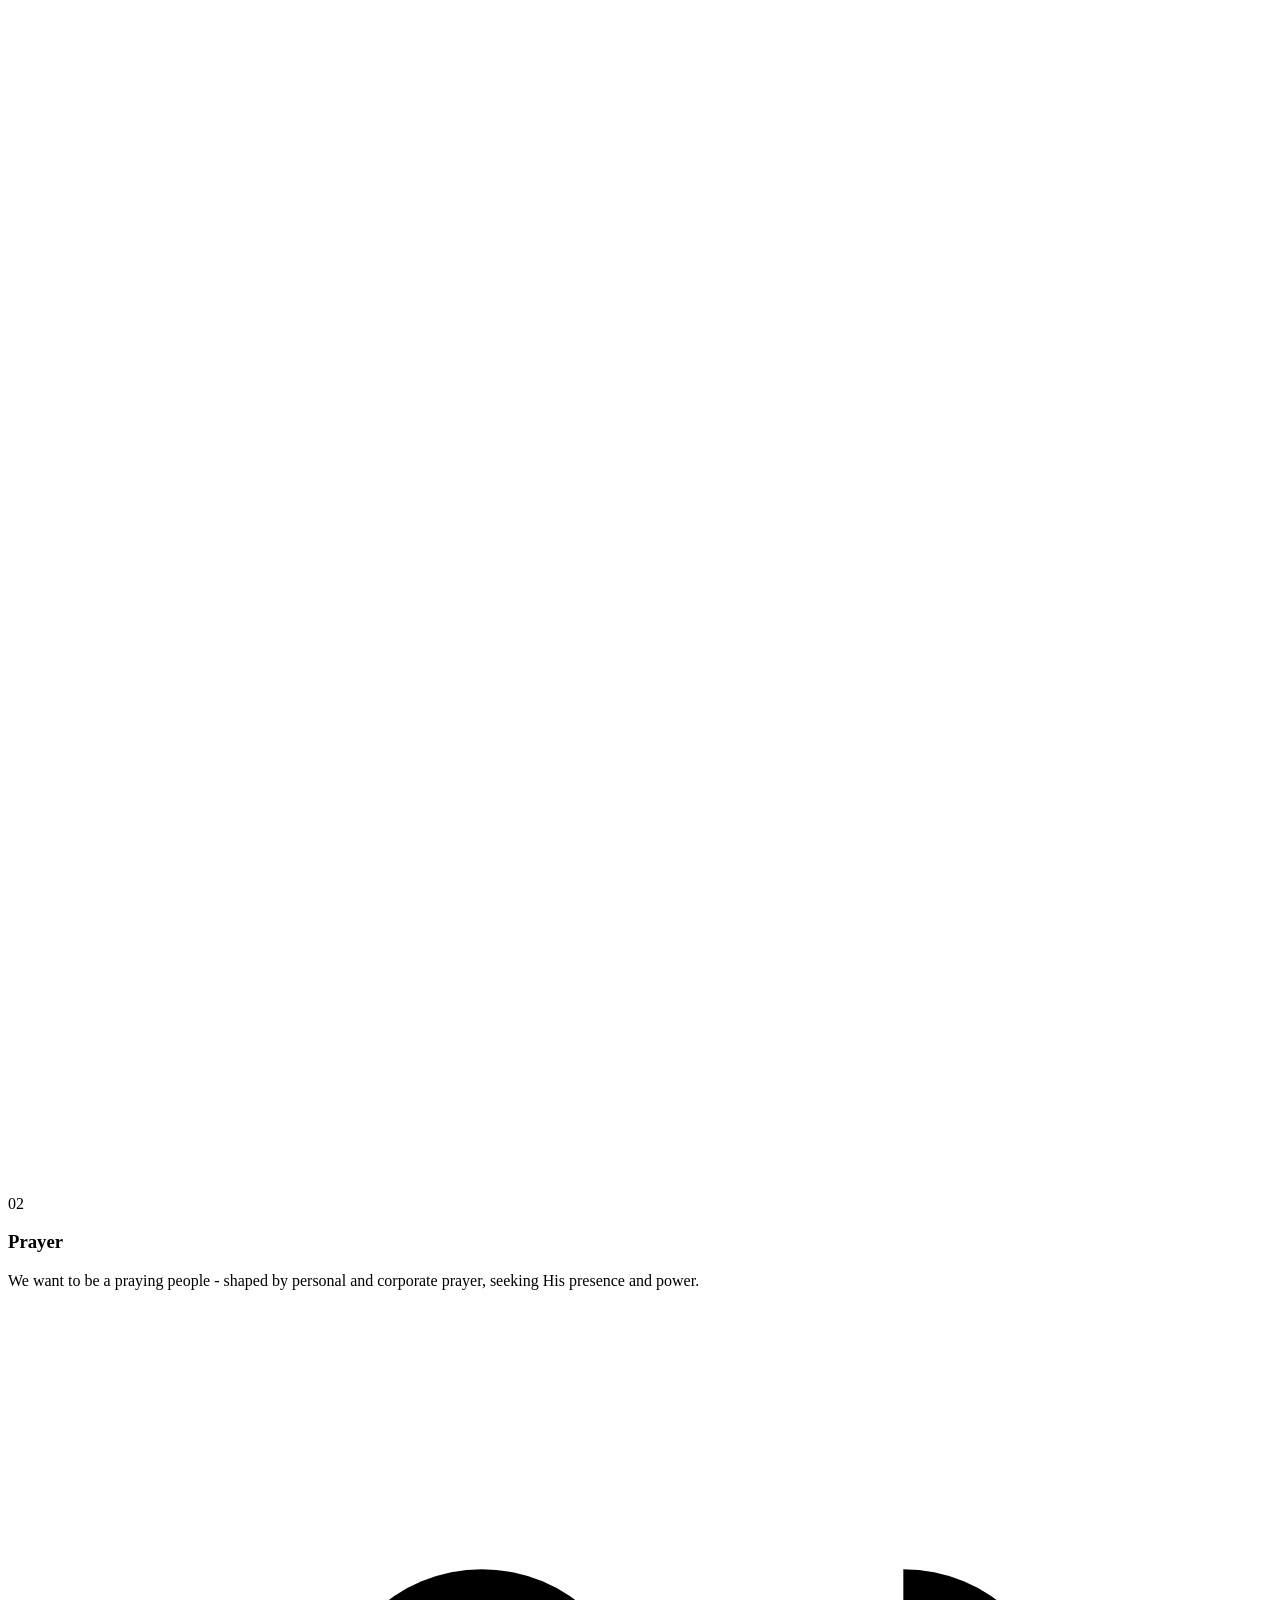
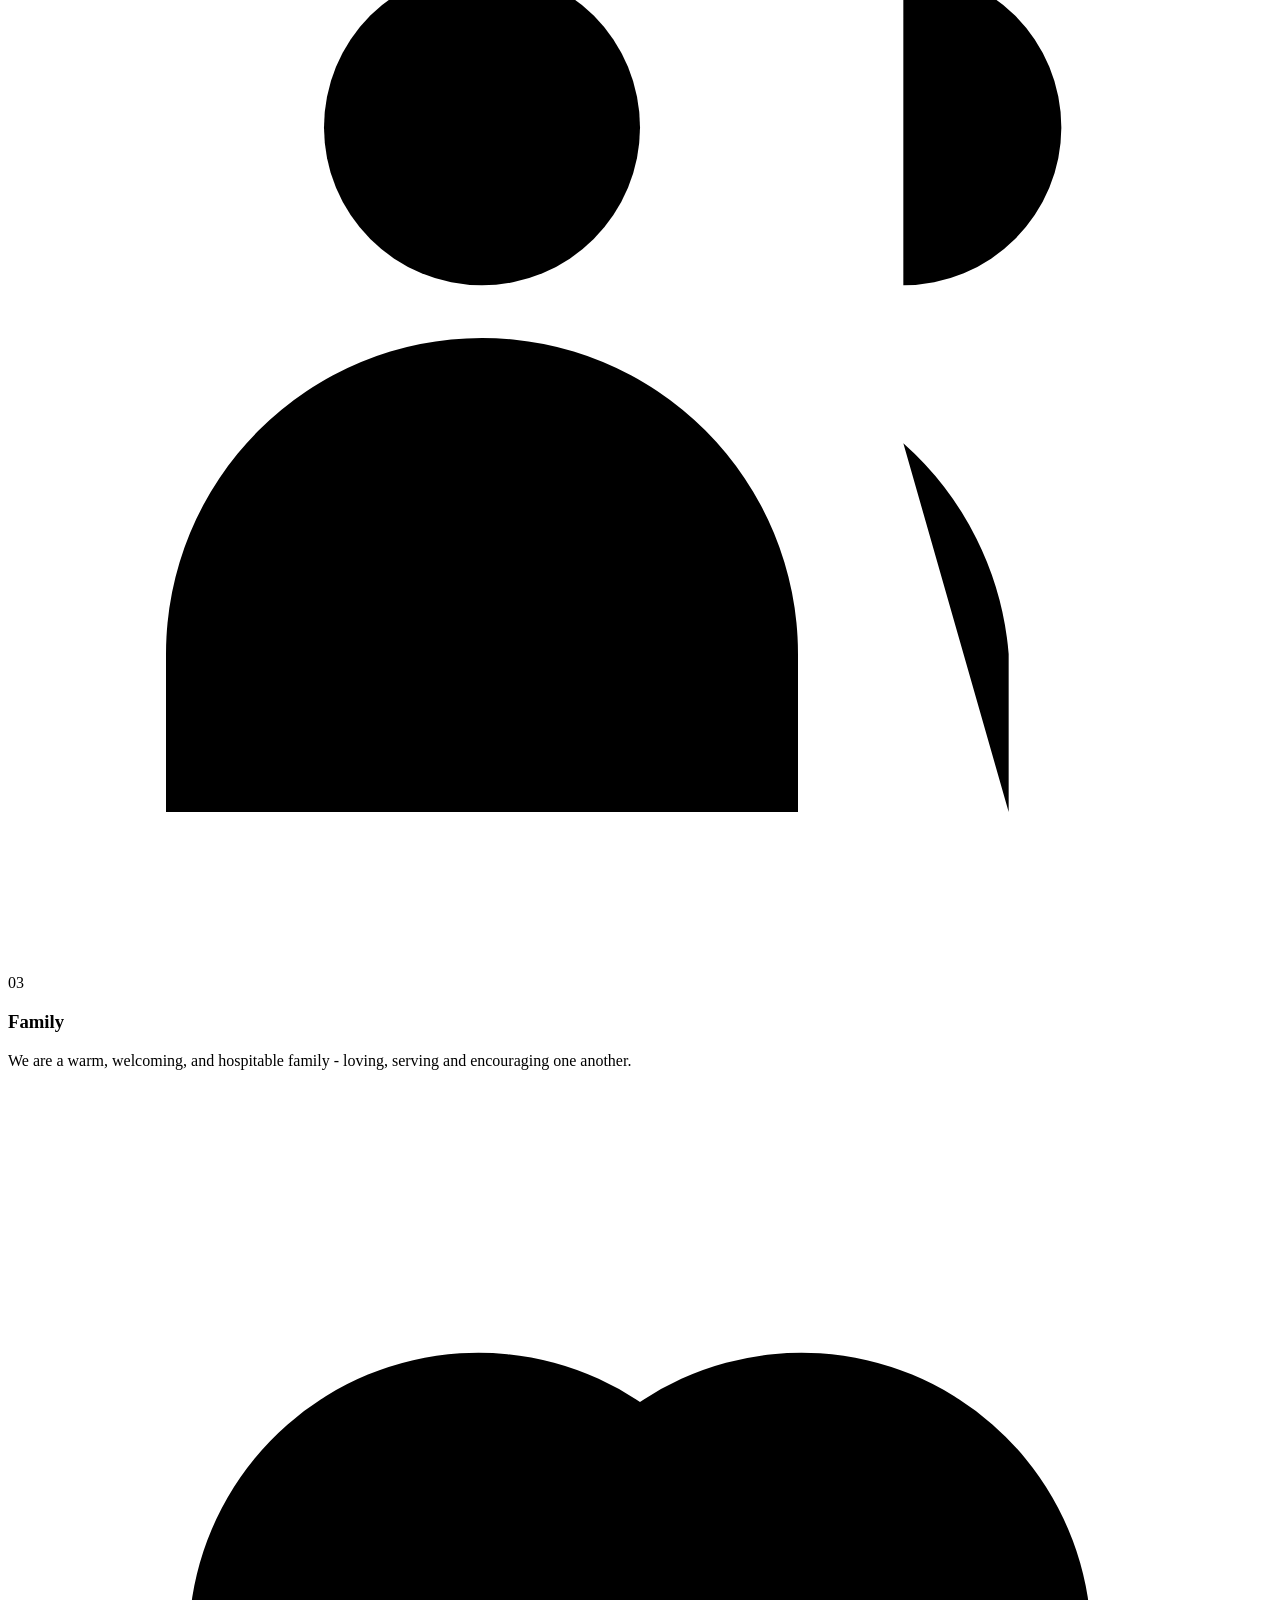
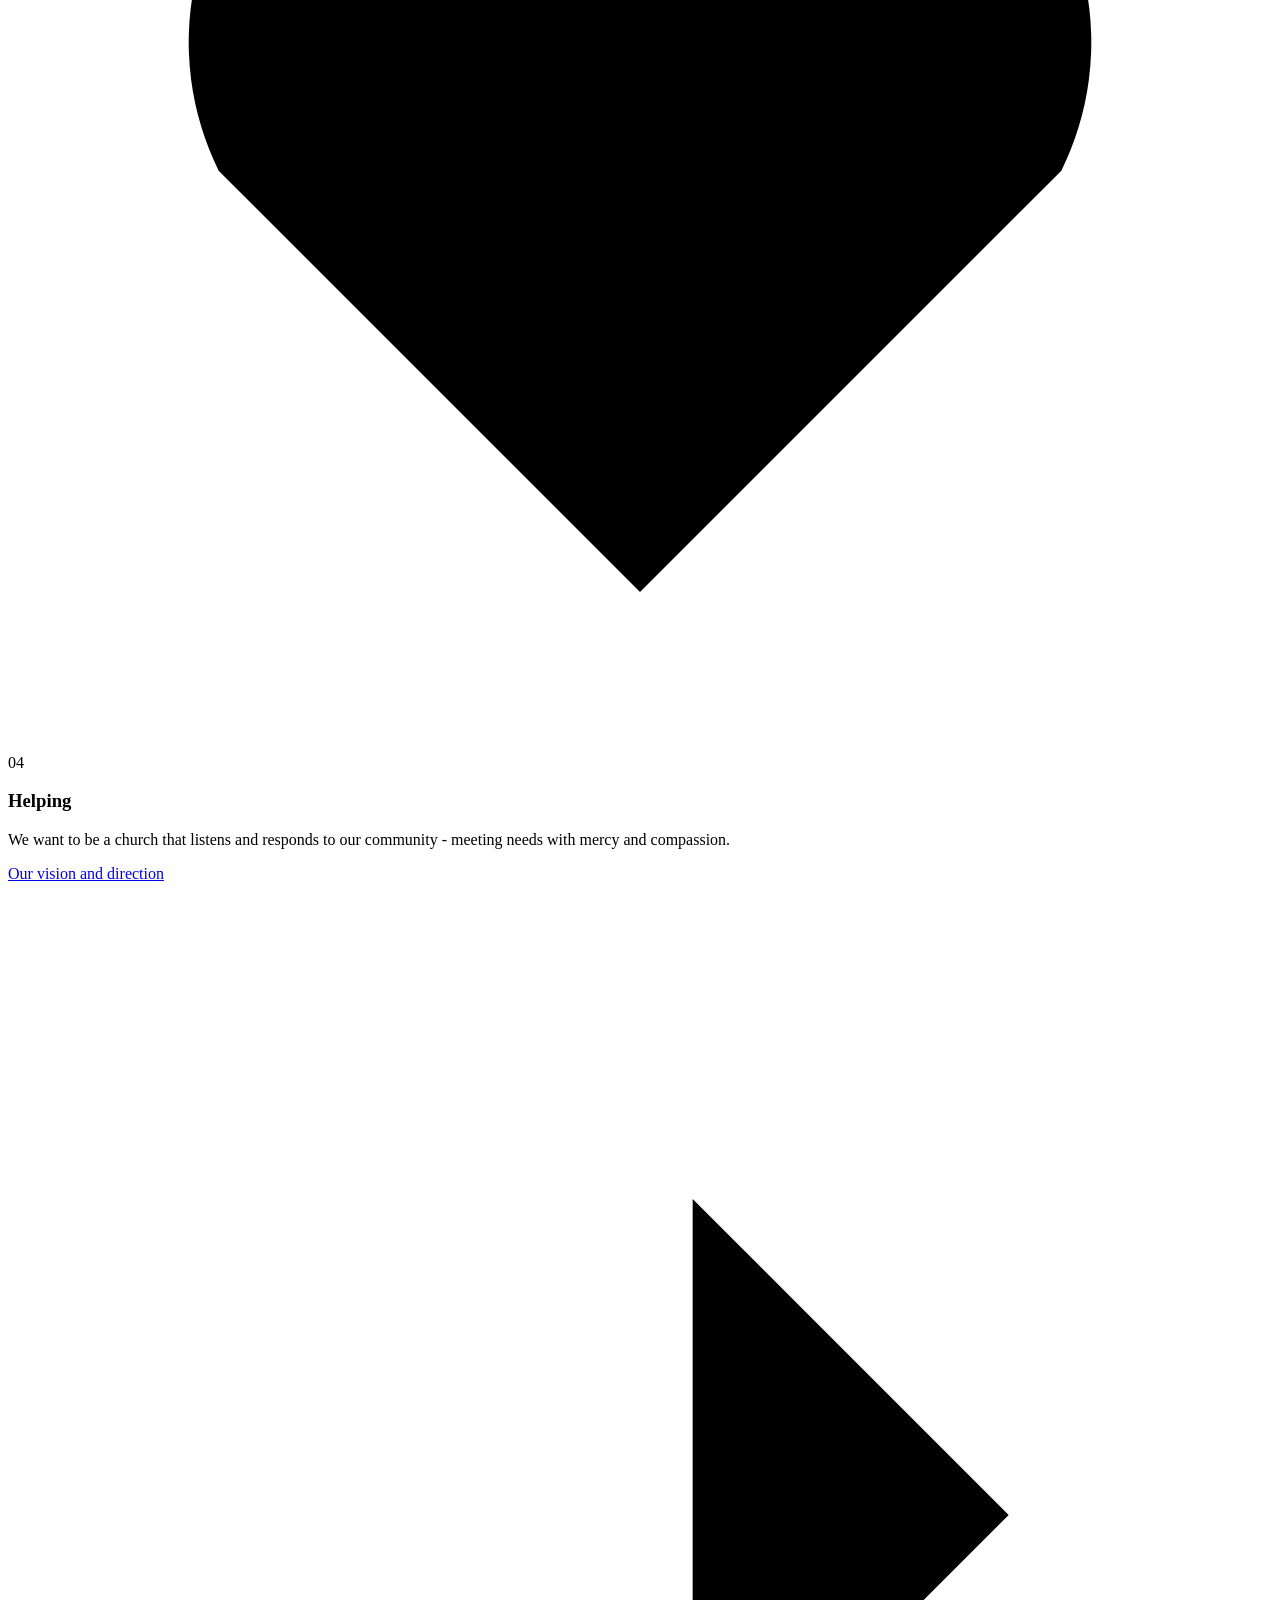
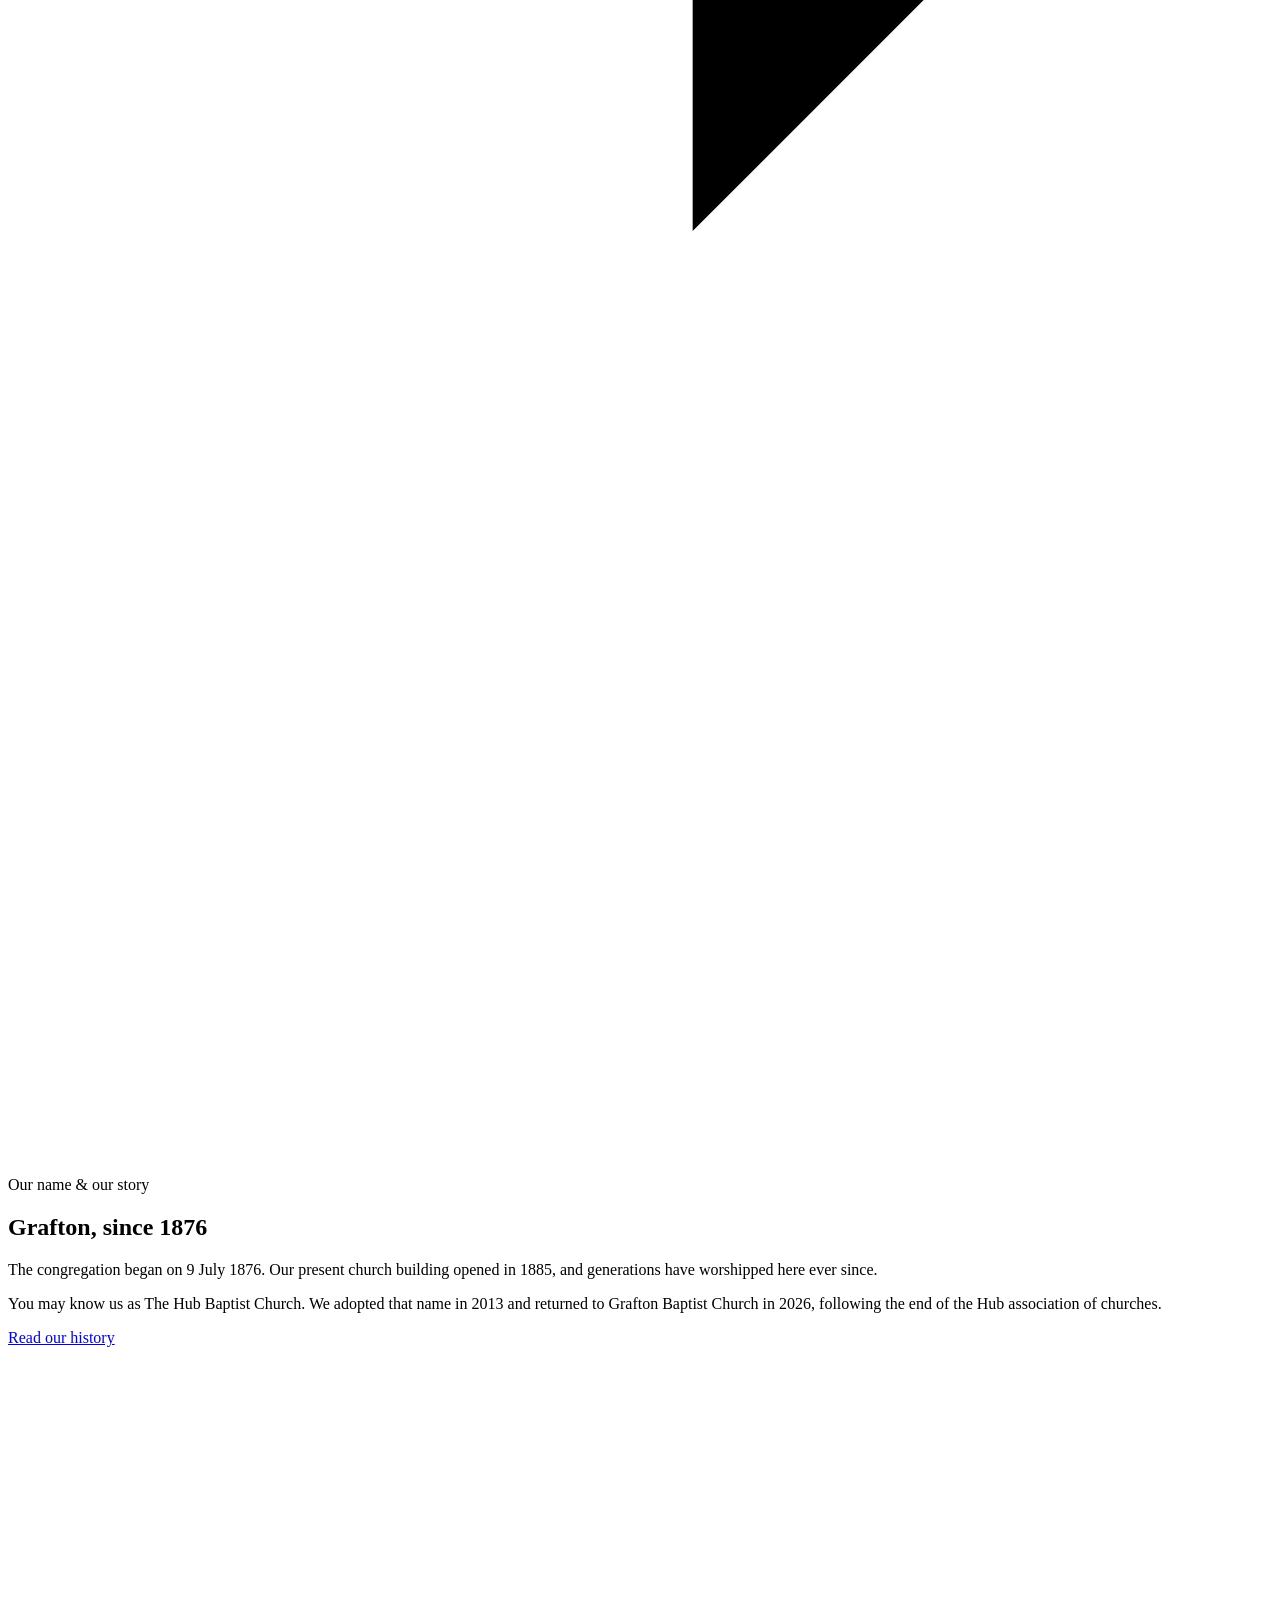
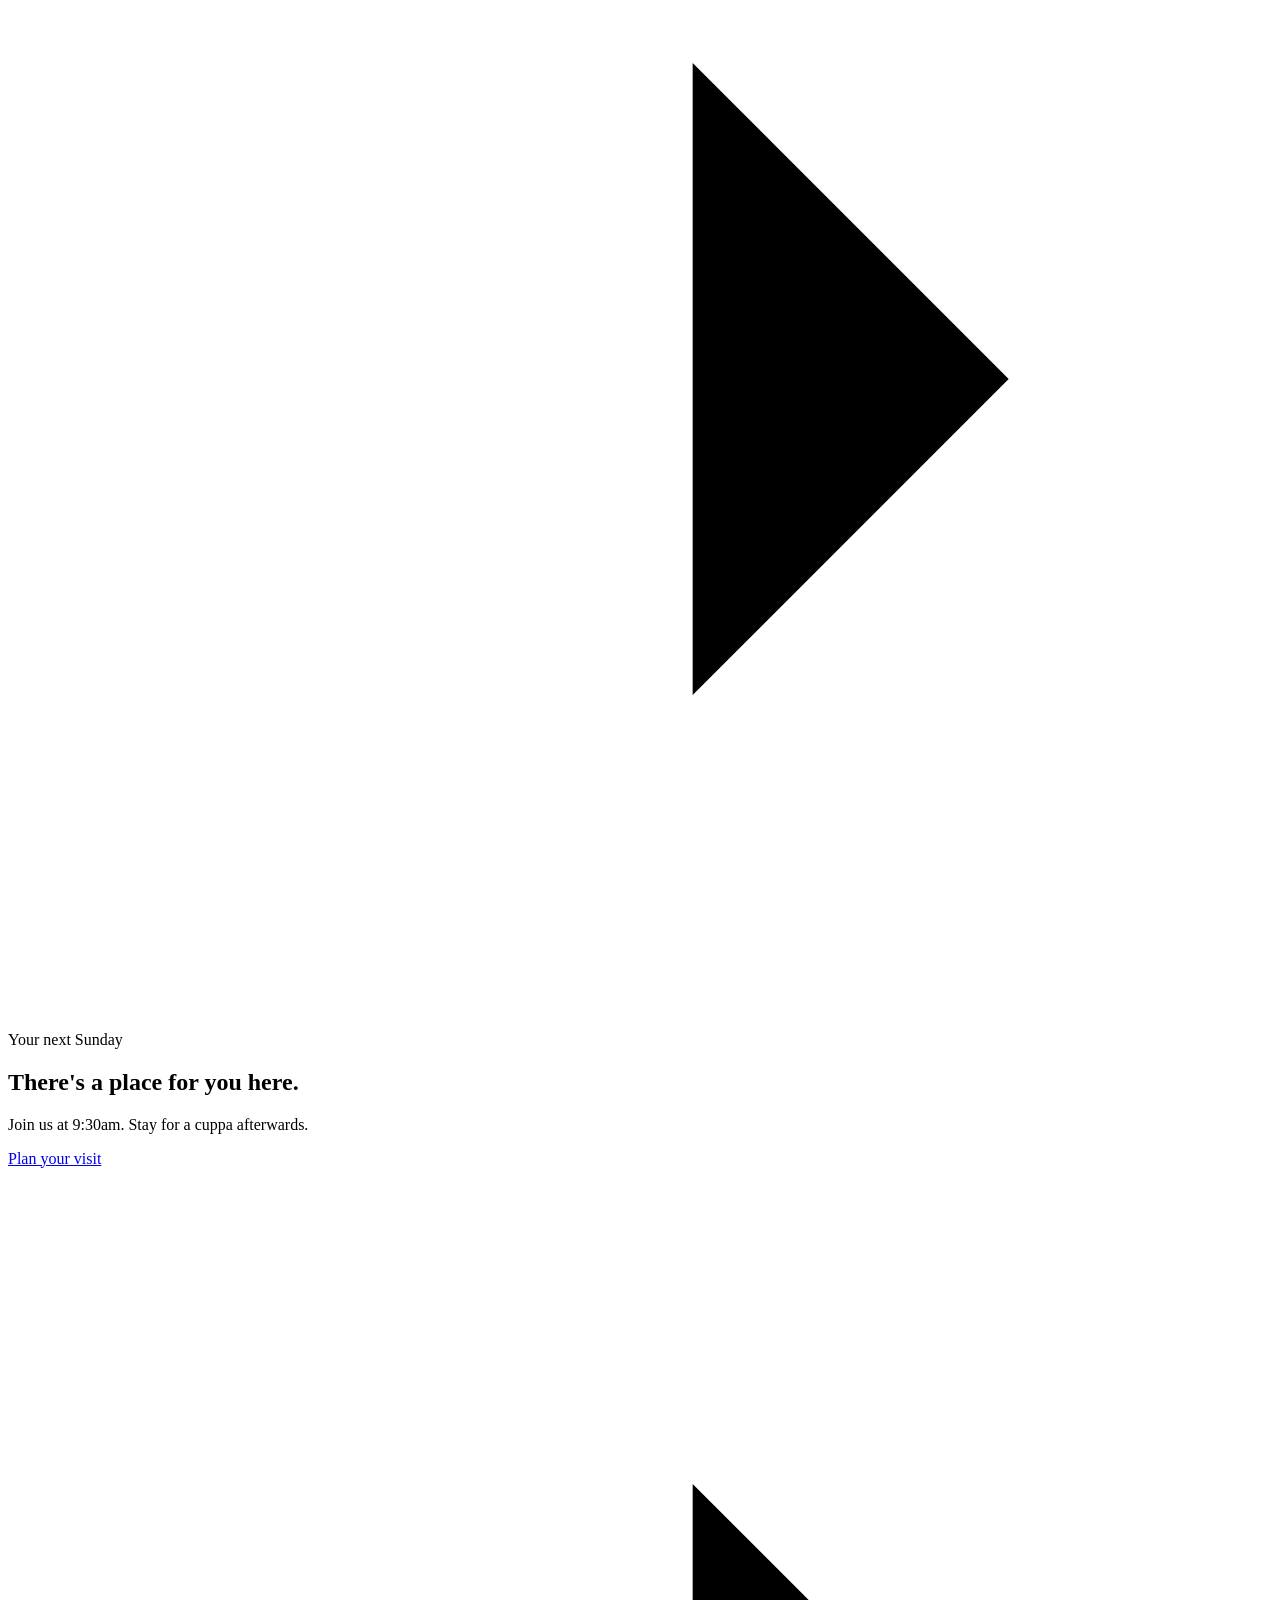
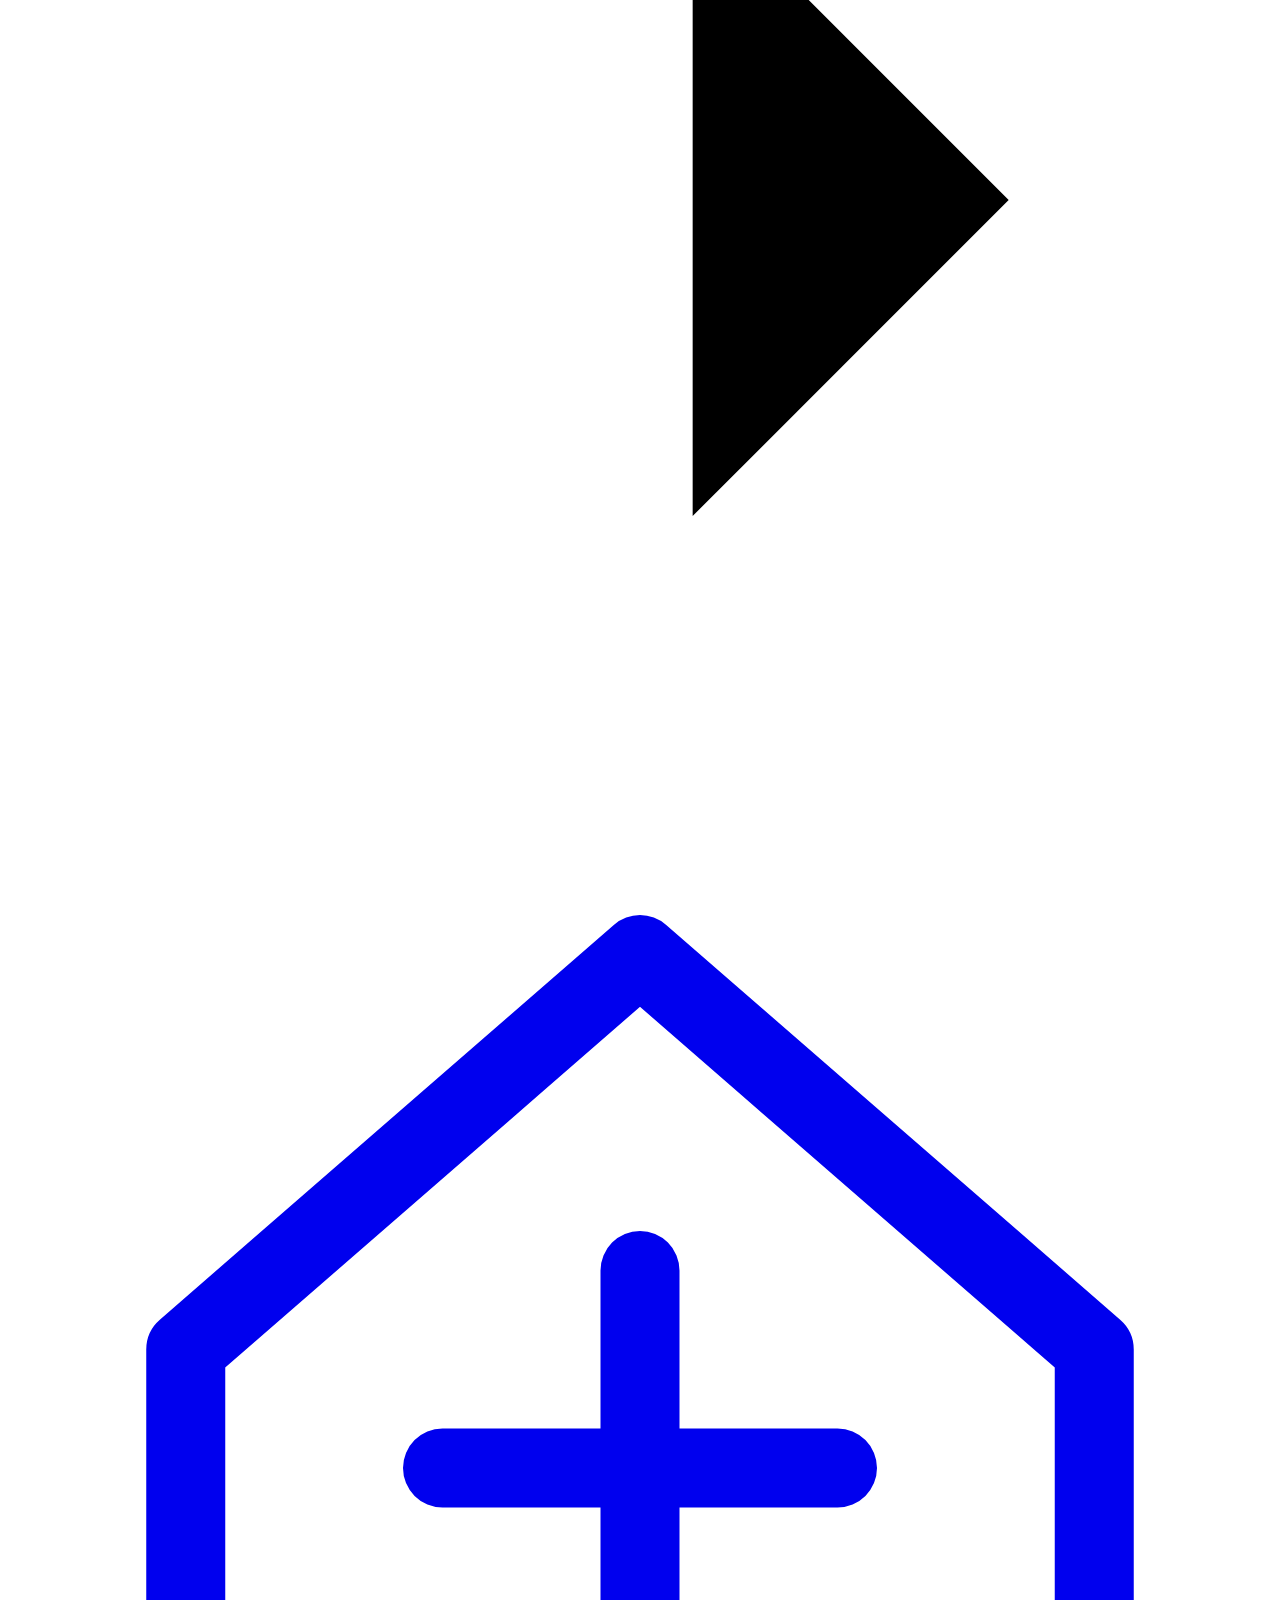
==== commit 3e8facde: "Refresh Riverlands palette and site navigation Restore the original navy, cream, forest, sage, river" ====
--- a/about/index.html
+++ b/about/index.html
@@ -48,6 +48,7 @@
       <button class="theme-toggle" type="button" aria-label="Switch colour theme" title="Switch colour theme"><svg class="icon" viewBox="0 0 24 24" aria-hidden="true"><circle cx="12" cy="12" r="4"/><path d="M12 1v2m0 18v2M1 12h2m18 0h2M4 4l2 2m12 12 2 2M4 20l2-2M18 6l2-2"/></svg></button>
     </div>
   </header>
+  <div class="page-orientation"><div class="container"><nav class="breadcrumbs" aria-label="Breadcrumb"><a href="/grafton-baptist-preview/">Home</a><span aria-hidden="true">/</span><span aria-current="page">Who we are</span></nav><nav class="section-nav" aria-label="Related pages"><a href="/grafton-baptist-preview/about/" aria-current="page">Who we are</a><a href="/grafton-baptist-preview/beliefs/">Beliefs</a><a href="/grafton-baptist-preview/vision/">Vision</a><a href="/grafton-baptist-preview/history/">Our story</a></nav></div></div>
   <main id="main" tabindex="-1"><section class="page-hero"><div class="container"><p class="eyebrow">Welcome to Grafton Baptist</p><h1>Who we are</h1><p class="lead">A family following Jesus in the heart of Grafton.</p></div></section>
 <section class="section"><div class="container intro-grid"><div><p class="eyebrow">Our purpose</p><h2>To know &amp;<br>glorify God.</h2></div><div><p class="lead">We want to be a disciple-making church, empowered to share Jesus.</p><p>We are evangelical in our faith, Baptist in our convictions and dependent on the Holy Spirit. The good news of Jesus is at the centre of our life together, and the Bible shapes what we believe and how we live.</p><p>We want to be a warm, hospitable church where people can ask questions, grow in faith and serve their neighbours with compassion.</p><a class="text-link" href="/grafton-baptist-preview/beliefs/">Our beliefs <svg class="icon" viewBox="0 0 24 24" aria-hidden="true"><path d="M5 12h14m-6-6 6 6-6 6"/></svg></a></div></div></section>
 <section class="section section-soft" id="pastor"><div class="container pastor-grid"><figure class="pastor-photo"><img src="/grafton-baptist-preview/assets/tim-mcmanus.webp" width="820" height="1000" alt="Pastor Tim McManus" loading="lazy"><figcaption>Rev. Timothy McManus</figcaption></figure><div class="pastor-copy"><p class="eyebrow">Our pastor</p><h2>Tim McManus</h2><p class="lead">Serving Grafton Baptist Church since July 2024.</p><p>Tim's ministry journey included an internship at Windsor Baptist Church from 2019 and study at Morling College in the Bachelor of Ministries and Master of Theological Studies programmes. He was ordained as a Baptist minister in 2025.</p><p>As our church marks 150 years, Tim points us to God's faithfulness through the generations and the continuing work of making Jesus known.</p><blockquote><p>&ldquo;He is still King. His Word still stands, His gospel still saves, and Grafton is still a place that is on God's heart.&rdquo;</p><cite>Tim McManus &middot; 150th anniversary booklet</cite></blockquote><a class="button" href="/grafton-baptist-preview/contact/">Get in touch <svg class="icon" viewBox="0 0 24 24" aria-hidden="true"><path d="M5 12h14m-6-6 6 6-6 6"/></svg></a></div></div></section>
@@ -76,5 +77,6 @@
     </div>
     <div class="container footer-bottom"><span>&copy; 2026 Grafton Baptist Church</span><span>Est. 1876 &nbsp; / &nbsp; Grafton, NSW</span></div>
   </footer>
+  <nav class="mobile-shortcuts" aria-label="Quick links"><a href="/grafton-baptist-preview/sundays/"><svg class="icon" viewBox="0 0 24 24" aria-hidden="true"><path d="M20 10c0 6-8 12-8 12S4 16 4 10a8 8 0 1 1 16 0Z"/><circle cx="12" cy="10" r="2.5"/></svg><span>Visit</span></a><a href="/grafton-baptist-preview/sermons/"><svg class="icon" viewBox="0 0 24 24" aria-hidden="true"><path d="M12 6v15M3 4c4-1 7 0 9 2 2-2 5-3 9-2v15c-4-1-7 0-9 2-2-2-5-3-9-2Z"/></svg><span>Sermons</span></a><a href="/grafton-baptist-preview/community-space/"><svg class="icon" viewBox="0 0 24 24" aria-hidden="true"><path d="m12 21-8-8a5.5 5.5 0 0 1 8-7 5.5 5.5 0 0 1 8 7Z"/></svg><span>Support</span></a></nav>
 </body>
 </html>
